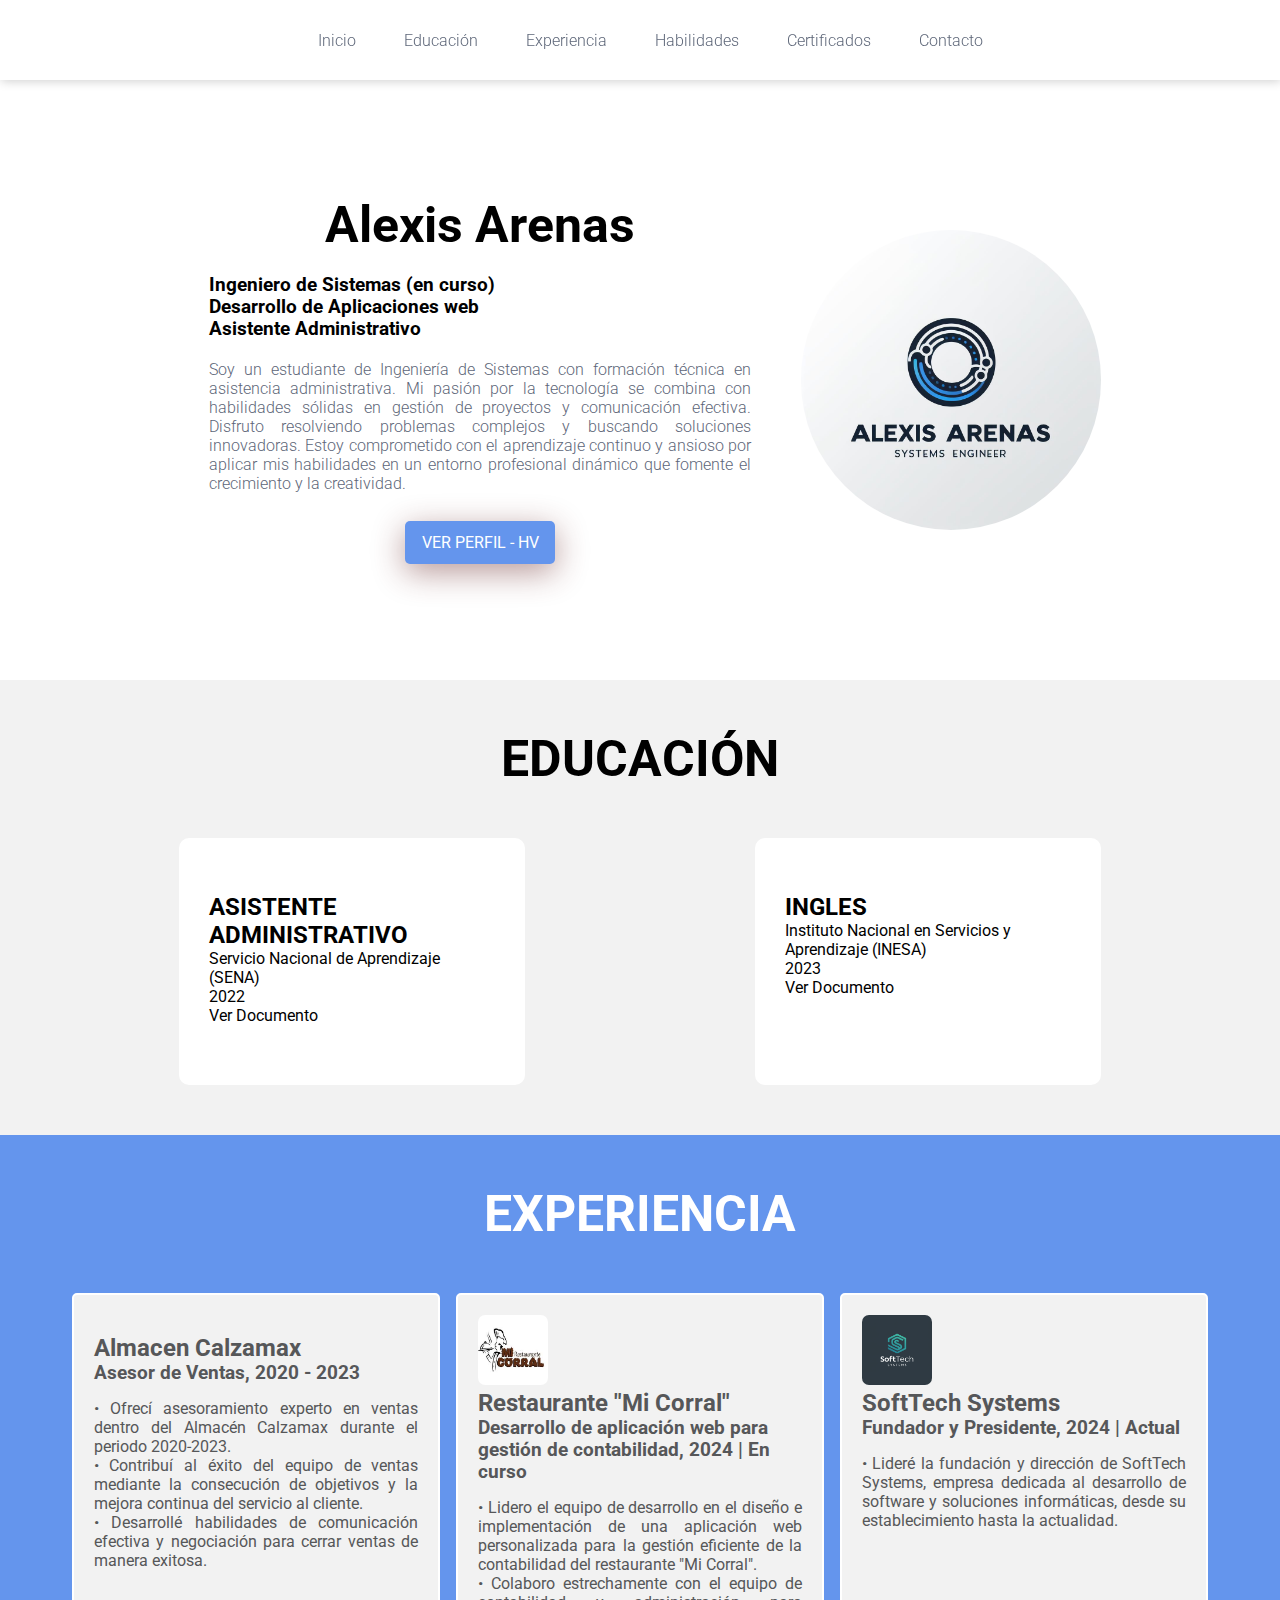
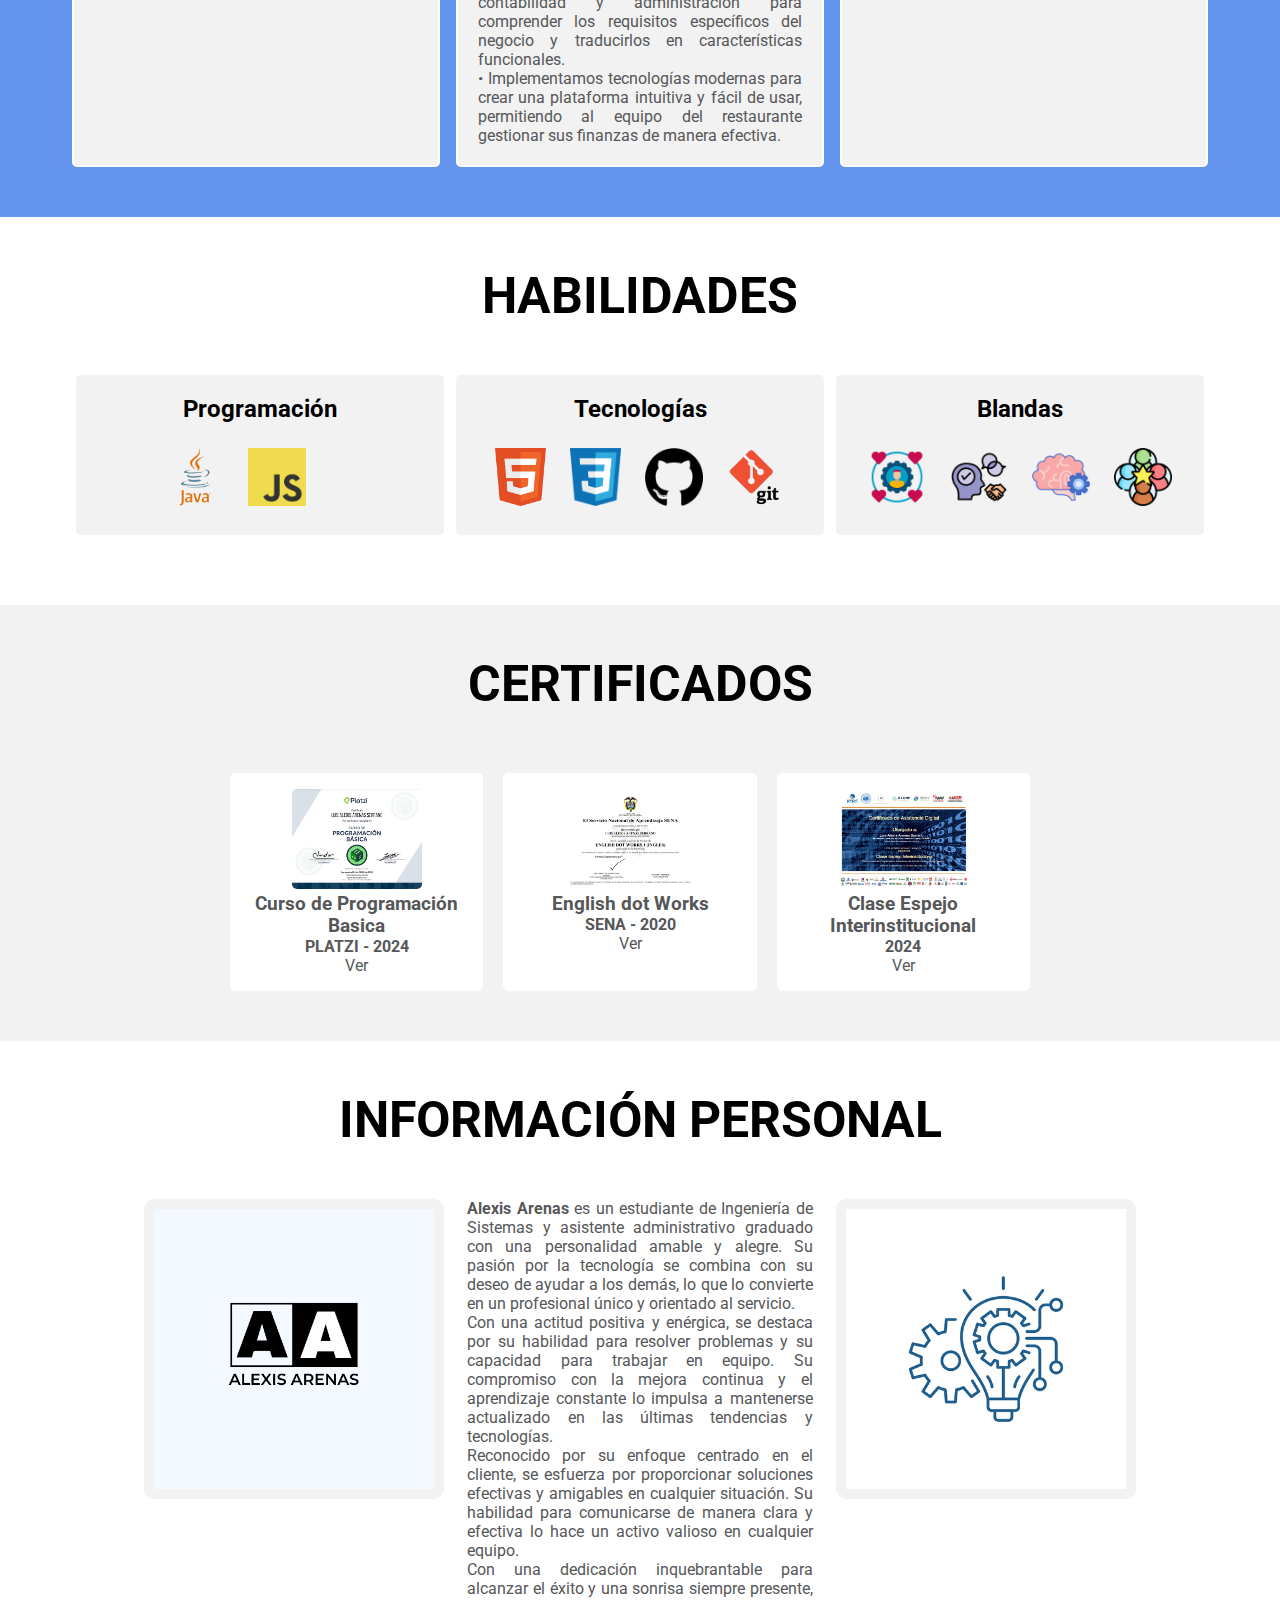
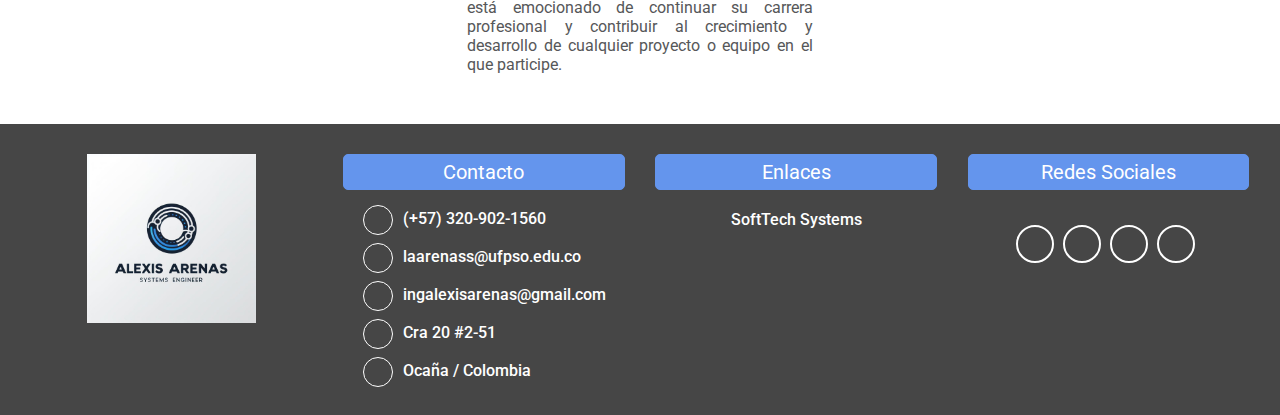
==== index.html @ c7565f36 "linking bug fix" ====
<!DOCTYPE html>
<html lang="es">
<head>
    <meta charset="UTF-8">
    <meta name="viewport" content="width=device-width, initial-scale=1.0">
    <meta name="title" content="Hoja de vida, curriculum Vitae de Alexis Arenas">
    <meta name="keyword" content="CV, HV, Hoja de vida, curriculum Vitae de Alexis Arenas, desarrollador, Ingeniero de sistemas, developer">
    <meta name="description" content="Sitio web del Curriculum de Alexis Arenas">
    <!-- Poner aqui el enlace a Linkedin -->
    <link rel="author" href="">
    <link rel="icon" href="img/logo_alexis.png" type="image/png">
    <link rel="stylesheet" href="css/style.css">
    <title>Alexis Arenas - Curriculum</title>
</head>
<body>
    <!-- MENÚ Y VISTA PRINCIPAL -->
    <header id="inicio">
        <nav>
            <section class="contenedor nav">
                <div class="enlaces-header">
                    <a href="#inicio">Inicio</a>
                    <a href="#educacion">Educación</a>
                    <a href="#experiencia">Experiencia</a>
                    <a href="#habilidades">Habilidades</a>
                    <a href="#certificados">Certificados</a>
                    <a href="#infopersonal">Contacto</a>
                </div>
                <div class="hamburguer">
                    <i class="fa-solid fa-bars"></i>
                </div>
            </section>
        </nav>
        <div class="contenedor">
            <!-- section.contenido-header>section.textos-header+img -->
            <section class="contenido-header">
                <section class="textos-header">
                    <!-- h1{Alexis Arenas} -->
                    <h1>Alexis Arenas</h1>
                    <div class="titulospro">
                        <h3><i class="fa-solid fa-circle-check"></i>     Ingeniero de Sistemas (en curso)</h3>
                        <h3><i class="fa-solid fa-circle-check"></i>     Desarrollo de Aplicaciones web</h3>
                        <h3><i class="fa-solid fa-circle-check"></i>     Asistente Administrativo</h3>
                        <!-- <h3>Ingeniero de Sistemas (en curso)</h3> -->
                    </div>
                    <p>Soy un estudiante de Ingeniería de Sistemas con formación técnica en asistencia administrativa. Mi pasión por la tecnología se combina con habilidades sólidas en gestión de proyectos y comunicación efectiva. Disfruto resolviendo problemas complejos y buscando soluciones innovadoras. Estoy comprometido con el aprendizaje continuo y ansioso por aplicar mis habilidades en un entorno profesional dinámico que fomente el crecimiento y la creatividad.</p>
                    <a href="document/CurriculumV_Alexis.pdf" target="_blank">Ver perfil - HV</a>
                </section>
                <img src="img/logo_alexis.png" alt="Foto de Perfil">
            </section>
        </div>
    </header>
    <!-- SECTION EDUCATION -->
    <section id="educacion" class="educacion">
        <div class="contenedor">
            <div class="content-educacion">
                <div class="title">
                    <h1>EDUCACIÓN</h1>
                </div>
                <div class="articulo">
                    <h3>Asistente Administrativo</h3>
                    <p>Servicio Nacional de Aprendizaje (SENA)</p>
                    <p>2022</p>
                    <a href="document/Diploma Asistente Administrativo.pdf" target="_blank">Ver Documento</a>
                </div>
                <div class="articulo">
                    <!-- <img src="icons/language-solid.svg" alt="" class="icons_images"> -->
                    <h3>Ingles</h3>
                    <p>Instituto Nacional en Servicios y Aprendizaje (INESA)</p>
                    <p>2023</p>
                    <a href="document/Certificado Ingles INESA.pdf" target="_blank">Ver Documento</a>
                </div>
            </div>
        </div>
    </section>
    <!-- SECCIÓN EXPERIENCIA -->
    <section class="experiencia"  id="experiencia">
        <div class="contenedor">
            <div class="content-experience">
                <div class="title">
                    <h1>EXPERIENCIA</h1>
                </div>
                <div class="experience">
                    <img src="" alt="">
                    <h2>Almacen Calzamax</h2>
                    <h3>Asesor de Ventas, 2020 - 2023</h3>
                    <p>• Ofrecí asesoramiento experto en ventas dentro del Almacén Calzamax durante el periodo 2020-2023.</p>
                    <p>• Contribuí al éxito del equipo de ventas mediante la consecución de objetivos y la mejora continua del servicio al cliente.</p>
                    <p>• Desarrollé habilidades de comunicación efectiva y negociación para cerrar ventas de manera exitosa.</p>
                </div> 
                <div class="experience">
                    <img src="img/mi_corral.jpeg" alt="Restaurante 'Mi Corral' " style="border-radius: 10%;">
                    <h2>Restaurante "Mi Corral"</h2>
                    <h3>Desarrollo de aplicación web
                        para gestión de contabilidad, 2024 | En curso</h3>
                    <p>• Lidero el equipo de desarrollo en el diseño e implementación de una aplicación web personalizada para la gestión eficiente de la contabilidad del restaurante "Mi Corral".</p>
                    <p>• Colaboro estrechamente con el equipo de contabilidad y administración para comprender los requisitos específicos del negocio y traducirlos en características funcionales.</p>
                    <p>• Implementamos tecnologías modernas para crear una plataforma intuitiva y fácil de usar, permitiendo al equipo del restaurante gestionar sus finanzas de manera efectiva.</p>
                </div>                
                <div class="experience">
                    <img src="icons/logo_softech.png" alt="SoftTech Systems" style="border-radius: 10%;">
                    <h2>SoftTech Systems</h2>
                    <h3>Fundador y Presidente, 2024 | Actual</h3>
                    <p>• Lideré la fundación y dirección de SoftTech Systems, empresa dedicada al desarrollo de software y soluciones informáticas, desde su establecimiento hasta la actualidad.</p>
                </div>
            </div>
        </div>
    </section>
    <!-- SECCIÓN HABILIDADES -->
    <section id="habilidades" class="habilidades">
        <div class="contenedor">
            <div class="title">
                <h1>HABILIDADES</h1>
            </div>
            <div class="content-skills">
                <div class="skills">
                    <h2>Programación</h2>
                    <img src="icons/java-logo.png" alt="" title="" class="softskills">
                    <img src="icons/JavaScript-logo.png" alt="" title="" class="softskills">
                    <img src="" alt="" title="" class="softskills">
                    <img src="" alt="" title="" class="softskills">
                </div>
                <!-- <div class="skills">
                    <h2>Frameworks</h2>
                    <img src="" alt="" title="" class="softskills">
                    <img src="" alt="" title="" class="softskills">
                    <img src="" alt="" title="" class="softskills">
                    <img src="" alt="" title="" class="softskills">
                </div>
                <div class="skills">
                    <h2>Bases de Datos</h2>
                    <img src="" alt="" title="" class="softskills">
                    <img src="" alt="" title="" class="softskills">
                    <img src="" alt="" title="" class="softskills">
                    <img src="" alt="" title="" class="softskills">
                </div> -->
                <div class="skills">
                    <h2>Tecnologías</h2>
                    <img src="icons/html_logo.png" alt="" title="" class="softskills">
                    <img src="icons/css_logo.png" alt="" title="" class="softskills">
                    <img src="icons/github_logo.png" alt="" title="" class="softskills">
                    <img src="icons/git_logo.png" alt="" title="" class="softskills">
                </div>
                <div class="skills">
                    <h2>Blandas</h2>
                    <img src="icons/compromiso.png" alt="" title="" class="softskills">
                    <img src="icons/comunicacion.png" alt="" title="" class="softskills">
                    <img src="icons/creatividad.png" alt="" title="" class="softskills">
                    <img src="icons/equipo.png" alt="" title="" class="softskills">
                </div>
            </div>
        </div>
    </section>
    <!-- SECCIÓN CERTIFICADOS -->
    <section id="certificados" class="certificados">
        <div class="contenedor">
            <div class="title">
                <h1>CERTIFICADOS</h1>
            </div>            
            <div class="content-certificados">
                <div class="certificate">
                    <img src="img/Programación Basica.png" alt="">
                    <h3>Curso de Programación Basica</h3>
                    <h4>PLATZI - 2024</h4>
                    <a href="document/diploma-programacion-basica.pdf" target="_blank">Ver</a>
                </div>
                <div class="certificate">
                    <img src="img/English dot works 1.png" alt="">
                    <h3>English dot Works</h3>
                    <h4>SENA - 2020</h4>
                    <a href="document/Certificado English dot works 1.pdf" target="_blank">Ver</a>
                </div>
                <div class="certificate">
                    <img src="img/Clase espejo I.png" alt="">
                    <h3>Clase Espejo Interinstitucional</h3>
                    <h4>2024</h4>
                    <a href="document/Certificado clase espejo I.pdf" target="_blank">Ver</a>
                </div>
                <!-- <div class="certificate">
                    <img src="" alt="">
                    <h3>XXXXXXXXXXXXXXXXXXXXXXXX</h3>
                    <h4>XXXXXXXXX - AÑO</h4>
                    <a href="" target="_blank">Ver</a>
                </div> -->
            </div>
        </div>
    </section>
    <!-- Informacion personal -->
    <section id="infopersonal" class="inforpersonal">
        <div class="contenedor">
            <div class="title">
                <h1>INFORMACIÓN PERSONAL</h1>
            </div>  
            <div class="content-infopersonal">                
                <div class="space-infoperson element-one">
                    <img src="icons/alexis.png" alt="Logo Page">
                </div>
                <div class="space-infoperson element-two">
                    <p><strong>Alexis Arenas</strong> es un estudiante de Ingeniería de Sistemas y asistente administrativo graduado con una personalidad amable y alegre. Su pasión por la tecnología se combina con su deseo de ayudar a los demás, lo que lo convierte en un profesional único y orientado al servicio.
                        <br>
                    Con una actitud positiva y enérgica, se destaca por su habilidad para resolver problemas y su capacidad para trabajar en equipo. Su compromiso con la mejora continua y el aprendizaje constante lo impulsa a mantenerse actualizado en las últimas tendencias y tecnologías.
                        <br>
                    Reconocido por su enfoque centrado en el cliente, se esfuerza por proporcionar soluciones efectivas y amigables en cualquier situación. Su habilidad para comunicarse de manera clara y efectiva lo hace un activo valioso en cualquier equipo.
                        <br>
                    Con una dedicación inquebrantable para alcanzar el éxito y una sonrisa siempre presente, está emocionado de continuar su carrera profesional y contribuir al crecimiento y desarrollo de cualquier proyecto o equipo en el que participe.</p>
                </div>
                <div class="space-infoperson element-three">
                    <img src="icons/sistemas_two.jpg" alt="">
                </div>
            </div>
        </div>
    </section>
    <!-- PIE DE PÁGINA -->
    <footer>
        <div class="partFooter">
            <img src="img/logo_alexis.png" alt="">
        </div>
        <div class="partFooter">
            <h4>Contacto</h4>
            <div class="contact">
                <i class="fa-solid fa-phone"></i>
                <p>(+57) 320-902-1560</p>
            </div>
            <div class="contact">
                <i class="fa-solid fa-envelope"></i>
                <p>laarenass@ufpso.edu.co</p>
            </div>
            <div class="contact">
                <i class="fa-solid fa-user"></i>
                <p>ingalexisarenas@gmail.com</p>
            </div>
            <div class="contact">
                <i class="fa-solid fa-street-view"></i>
                <p>Cra 20 #2-51</p>
            </div>
            <div class="contact">
                <i class="fa-solid fa-location-dot"></i>
                <p>Ocaña / Colombia</p>
            </div>
        </div>
        <div class="partFooter">
            <h4>Enlaces</h4>
            <a href="#" target="_blank">SoftTech Systems</a>
        </div>
        <div class="partFooter">
            <h4>Redes Sociales</h4>
            <div class="social-media">            
                <a href="#" target="_blank"><i class="fa-brands fa-linkedin"></i></a>
                <a href="https://github.com/Alexis8125" target="_blank"><i class="fa-brands fa-github"></i></a>
                <a href="#" target="_blank"><i class="fa-brands fa-facebook"></i></a>
                <!-- <a href="#" target="_blank"><i class="fa-brands fa-twitter"></i></a> -->
                <a href="#" target="_blank"><i class="fa-brands fa-instagram"></i></a>
                <!-- <a href="#" target="_blank"><i class="fa-brands fa-youtube"></i></a> -->
            </div>
        </div>
    </footer>
    <!-- scripts de js -->
    <script src="https://kit.fontawesome.com/cc651b5ac7.js" crossorigin="anonymous"></script>
    <script src="js/main.js"></script>
</body>
</html>
---- css/style.css ----
@import url('https://fonts.googleapis.com/css2?family=Poiret+One&family=Roboto:ital,wght@0,100;0,300;0,400;0,500;0,700;0,900;1,100;1,300;1,400;1,500;1,700;1,900&display=swap');

*{
    margin: 0;
    padding: 0;
    box-sizing: border-box;
}

body{
    font-family: 'Roboto', sans-serif;
}

h1{
    font-size: 50px;
}

.contenedor{
    width: 90%;
    max-width: 1400px;
    margin: auto;
    overflow: hidden;
}

/* Menu de navegación */

header::before{
    content: "";
    display: block;
    margin-bottom: 80px;
}

nav{
    width: 100%;
    height: 80px;
    background: #fff;
    border-bottom: 1px solid transparent;
    box-shadow: 1px 1px 10px 0 rgba(0, 0, 0, .2);
    position: fixed;
    top: 0;
    z-index: 100;
}

.nav{
    display: flex;
    height: 80px;
    width: 100%;
    align-items: center;
}

.enlaces-header{
    font-weight: 300;
    margin: auto;
}

.nav .enlaces-header a{
    color: #5d6678;
    text-decoration: none;
    margin-left: 20px;
    padding: 12px;
    border-radius: 10px;
}

.nav .enlaces-header a:hover{
    color: #fff;
    background-color: #6495ED;
    border-color: #6495ED;
    transition: all ease-in-out .6s;
}

.hamburguer{
    width: 80px;
    height: 80px;
    text-align: center;
    cursor: pointer;
    transition: all ease-in-out 0.5s;
    z-index: 100;
    display: none;
}

.hamburguer>i{
    font-size: 25px;
    line-height: 80px;
}

.titulospro{
    text-align: left;
    margin: 20px 0;
}

.contenido-header{
    width: 80%;
    height: 600px;
    display: flex;
    justify-content: space-between;
    align-items: center;
    text-align: center;
    margin: 0 auto;
}

.contenido-header > img{
    border-radius: 50%;
    width: 300px;
    height: 300px;
    margin-left: 50px;
    animation: ease-in animacion 0.5s;
}

@keyframes animacion{
    0%{
        transform: scale(0);
    }
    100%{
        transform: scale(1);
    }
}

.textos-header{
    margin :0 0 0 30px;

}

.contenido-header p{
    font-weight: 300;
    margin-top: 14px;
    color: #5d6678;
    text-align: justify;
}

.contenido-header a{
    margin: 28px 0 0 0;
    width: 150px;
    display: inline-block;
    background: #6495ED;
    text-align: center;
    color: #fff;
    padding: 12px 0;
    text-decoration: none;
    font-weight: 400;
    text-transform: uppercase;
    font-size: 16px;
    border-radius: 5px;
    box-shadow: 0 8px 32px rgba(97, 31, 31, 0.46);
}

/* ############# SECTION EDUCACIÓN ############# */
.title{
    margin-top: 50px;
    display: block;
    width: 100%;
    text-align: center;
}

.educacion{
    background-color: #f2f2f2;
}

.content-educacion{
    display: flex;
    flex-wrap: wrap;
    margin-bottom: 50px;
    justify-content: space-around;
}

.articulo{
    width: 30%;
    background-color: #fff;
    margin-top: 50px;
    border-radius: 10px;
    padding: 45px 30px 60px 30px;
    transition: all ease-in-out .5s;
}

.articulo:hover{
    box-shadow: 0 4px 10px rgba(17, 29, 48, .26);
    color: #fff;
    background-color: #6495ED;
    transition: .5s;
}

.articulo > h3{
    font-size: 24px;
    margin-top: 10px;
    text-transform: uppercase;
}

.articulo > a{
    text-decoration: none;
    color: #000;
}

.articulo > a:hover{
    color: #fff;
    transition: .5s;
}

/* ################################## EXPERIENCIA ################################## */
.experiencia {
    background-color: #6495ED;
    color: #fff;
}

.content-experience{
    display: flex;
    flex-wrap: wrap;
    margin-bottom: 50px;
    justify-content: space-around;
}

.experience {
    width: 32%;
    border: 2px solid #fff;
    border-radius: 5px;
    background-color: #f2f2f2;
    color: #565759;
    margin-top: 50px;
    padding: 20px;
}

.experience:hover {
    box-shadow: 0 4px 10px rgba(17, 29, 48, .26);
}

.experience img {
    height: 70px;
    width: auto;
}

.experience p {
    text-align: justify;
}

.experience h3 {
    margin-bottom: 15px;
}


/* ################################## SKILLS ################################## */
.content-skills {
    display: flex; 
    flex-wrap: wrap; 
    margin-top: 50px;
    justify-content: space-evenly; 
}
.skills {
    width: 32%;
    margin-bottom: 70px;
    transition: 0.5s;
    text-align: center;
    background-color: #f2f2f2;
    padding: 20px;
    border-radius: 5px;
}

.skills h2 {
    margin-bottom: 20px;
    color: black;     
}

.skills img {
    width: auto;
    height: 60px;
    margin-top: 20px;
    cursor: pointer;
    margin: 0 5px;
    padding: 5px;
    color: #565759;
}

.skills img.softskills {
    height: 68px;
}

.skills img:hover {
    transition-duration: .7s;
    transform: rotate(360deg);
}

.skills:hover {
    box-shadow: 0 4px 10px rgba(17, 29, 48, .26);
    color: #fff;
    background: #6495ED;
    transition: .5s;
}

/* ################################## CERTIFICADOS ################################## */
.certificados {
    background: #f2f2f2;
    /* padding: 0 100px; */
}

.content-certificados {
    display: flex;
    flex-wrap: wrap;
    justify-content: center;
    padding: 30px 0;
}

.certificate {
    background-color: #fff;
    border: 1px solid #fff;
    border-radius: 5px;
    width: 22%;
    padding: 15px;
    color: #565759;
    margin: 30px 20px 20px 0;
    text-align: center;
}

.certificate img {
    height: 100px;
    width: auto;
    border-radius: 5px;
}

.certificate:hover {
    box-shadow: 0 4px 10px rgba(17, 29, 48, .26);
    color: #fff;
    background: #6495ED;
    transition: .5s;    
}

.certificate a {
    text-decoration: none;
    color: #565759;
}

.certificate a:hover {
    color: #fff;
}

/* ################################## INFO PERSONAL ################################## */
.content-infopersonal {
    display: flex;
    flex-wrap: wrap;
    justify-content: center;
    margin: 50px 0;
}

.space-infoperson {
    width: 30%;
    /* margin: auto; */
    text-align: center;
}

.space-infoperson img {
    width: 300px;
    height: 300px;
    border-radius: 10px;
    border: 10px solid #f2f2f2;
}

.space-infoperson p {
    text-align: justify;
    font-size: 300;
    color: #565759;
}

.space-infoperson img:hover {
    box-shadow: 0 5px 20px rgba(17, 29, 48, .26);
    transition: .5s;
}


/* ################################## FOOTER ################################## */
footer {
    background: rgb(70, 70, 70);
    padding: 20px 0;
    padding-top: 30px;
    overflow: hidden; 
    display: flex; 
    flex-wrap: wrap; 
    justify-content: space-evenly;
    margin: auto;
}

.partFooter {
    width: 22%;
    text-align: center;
}

.partFooter img {
    width: 60%;
}

.partFooter h4 {
    color: white;
    font-size: 20px;
    font-weight: 400;
    margin-bottom: 15px;
    background-color: #6495ED;
    padding: 5px;
    border: 1px solid #6495ED;
    border-radius: 5px;
}

.contact {
    margin: 10px;
    display: block;
    text-align: left;
}

.contact > i {
    float: left;
    margin: 0 0 0 10px;
    color: #fff;
    border: 1px solid #fff;
    border-radius: 50%;
    height: 30px;
    width: 30px;
    line-height: 28px;
    text-align: center;
    align-items: center;
}

.contact > p {
    margin-left: 50px;
    align-items: center;
    line-height: 28px;
    font-weight: 500;
    color: #fff;
}

.partFooter > a {
    display: block;
    text-decoration: none;
    color: #fff;
    margin-bottom: 10px;
    font-weight: 500;
    padding: 5px;
}

.partFooter > a:hover {
    color: #fff;
    background-color: #87abed;
    border-color: #87abed;
    transition: all ease-in-out .6s;
    border-radius: 5px;
}

.social-media > a > i {
    font-size: 20px;
    display: inline-block; 
    color: #fff;
    border: 2px solid #fff;
    border-radius: 50%; 
    width: 38px; 
    height: 38px; 
    line-height: 36px; 
    cursor: pointer;
    margin-top: 20px;
    text-align: center;
    transition: all ease-in-out .3s;
    margin-right: 5px;
}

.social-media > a > i:hover {
    color: #fff;
    background-color: #6495ED;
    border-color: #6495ED;
}

/* ################################# Media Queries ######################### */
@media screen and (min-width:1000px) and (max-width:1200px) {

    .space-infoperson img {
        width: 200px;
        height: 200px;
    }

}
@media screen and (max-width:1000px) {
   
    h1 {
        font-size: 35px;
    }

    .contenido-header {
        flex-direction: column;
        justify-content: space-evenly;
        height: 700px;
    }

    .contenido-header>img {
        width: 150px; 
        height: 150px;
        animation: ease-in animacion 0.5s; 
    } 

    .nav .enlaces-header a {
        margin: 0;
    }

    .textos-header h1 {
        font-size: 40px;
    }

    .textos-header {
        margin: 0;
    }

    .contenido-header>img {
        margin: 0;
    }

    .articulo {
        width: 45%;
    }

    .space-infoperson p {
        margin-bottom: 20px;
    }

    .content-infopersonal {
        margin: 20px 0;
    }

    .space-infoperson {
        width: 95%;
    }

    .element-one {
        order: 2;
    }

    .element-two {
        order: 1;
    }

    .element-three {
        order: 3;
    }

    .certificate {
        padding: 10px;
    }

}

@media screen and (max-width:800px) {

    .articulo, .experience, .certificate {
        width: 45%;
    }

    .skills {
        width: 32%;
    }

    .content-infopersonal {
        flex-direction: column;
        margin-top: 0;
        margin-bottom: 20px;;
    }

    .space-infoperson {
        width: 100%;
        margin: 20px 0;
    }

    .element-one {
        order: 2;
    }

    .element-two {
        order: 1;
    }

    .element-three {
        order: 3;
    }

    .partFooter {
        width: 45%;
        text-align: center;
    }

}


@media screen and (max-width:600px){
    h1{
        font-size: 25px;
    }
    .contenido-header{
        width: 100%;
        height: 560px;
    }

.contenido-header>img{
    width: 120px;
    height: 120px;
    animation: ease-in animacion 0.5s;
    margin: 20px 0;
}

.articulo, .experience, .certificate, .skills{
    width: 90%;
}

.skills{
    margin-bottom: 20px;
}

.articulo, .experience, .content-skills{
    margin-top: 20px;
}

.content-skills{
    margin-bottom: 20px;
}

.content-certificados{
    padding: 0;
    margin-bottom: 30px;
}

.certificate{
    margin:10px;
    padding: 10px;
}

.enlaces-header{
    position: fixed;
    background-color: #6495ED;
    top: 0;
    right: 0;
    width: 100%;
    height: 100vh;
    display: flex;
    align-items: center;
    flex-direction: column;
    clip-path: circle(0% at 0 0);
    transition: all ease-in-out .6s;
}

.nav .enlaces-header a{
    color: #fff;
    background-color: #87abed;
    text-transform: uppercase;
    font-weight: 800;
    margin-top: 20px;
    width: 50%;
    text-align: center;
}

.nav .enlaces-header a:hover{
    color: #87abed;
    background-color: #fff;
    border-color: #87abed;
}

.hamburguer{
    display: block;
}

.nav .hamburgueropen{
    clip-path: circle(150% at 0 0);
}

footer {
    flex-direction: column;
}

.partFooter img {
    display: none;
}

.partFooter {
    width: 95%;
    margin: auto;
}

.partFooter h4 {
    margin-bottom: 5px;
}

}
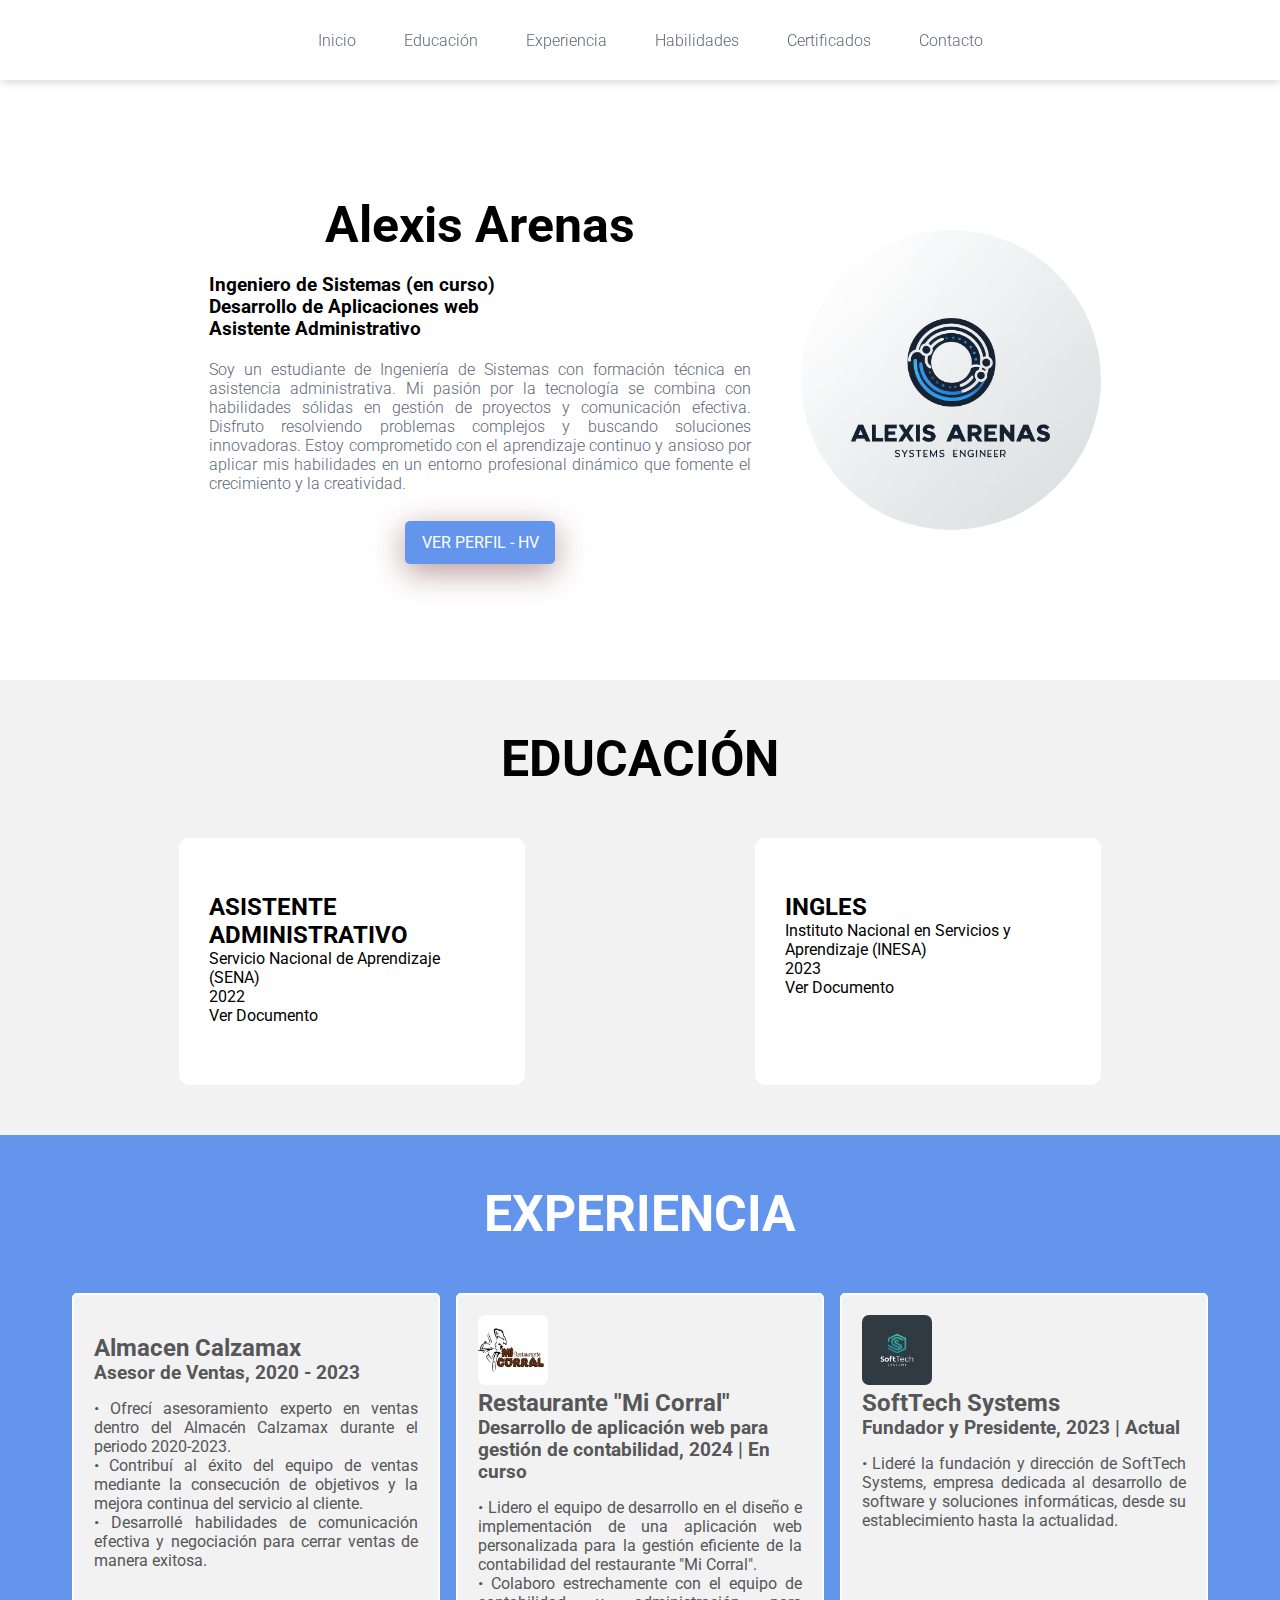
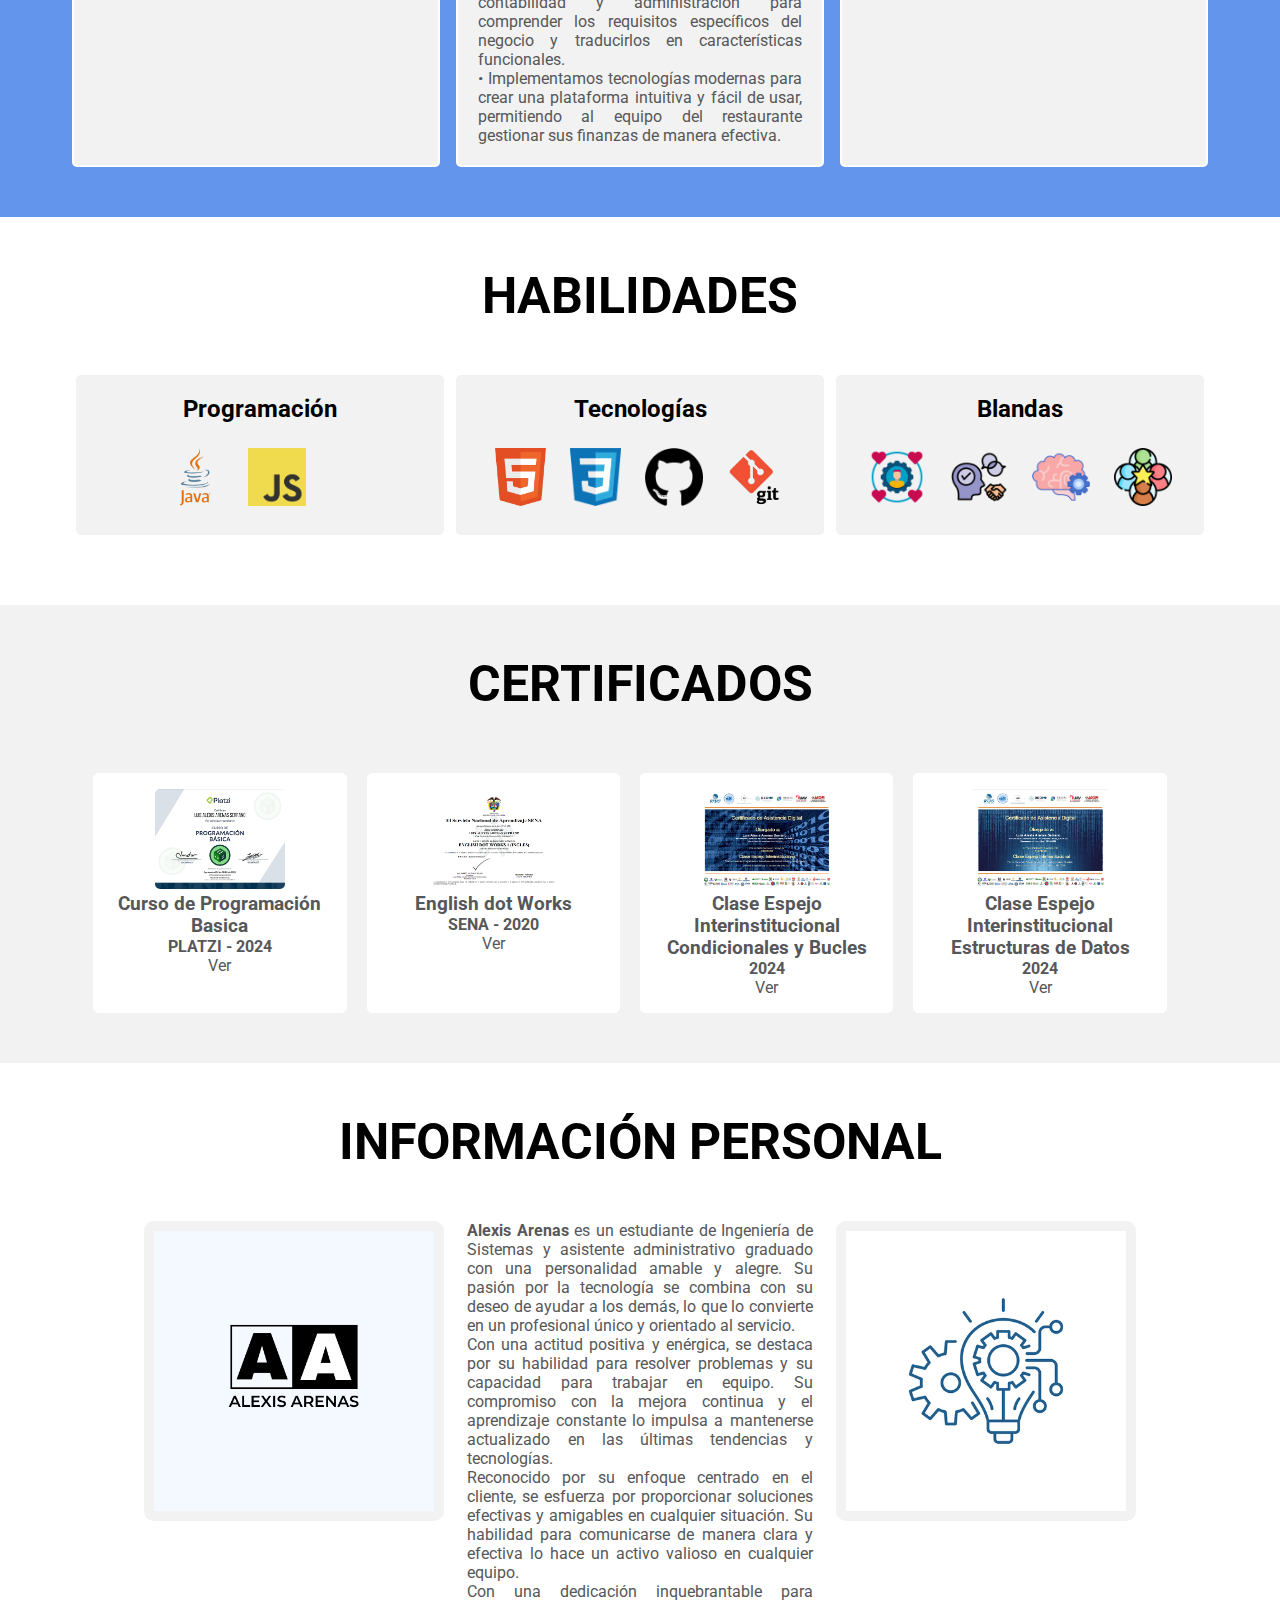
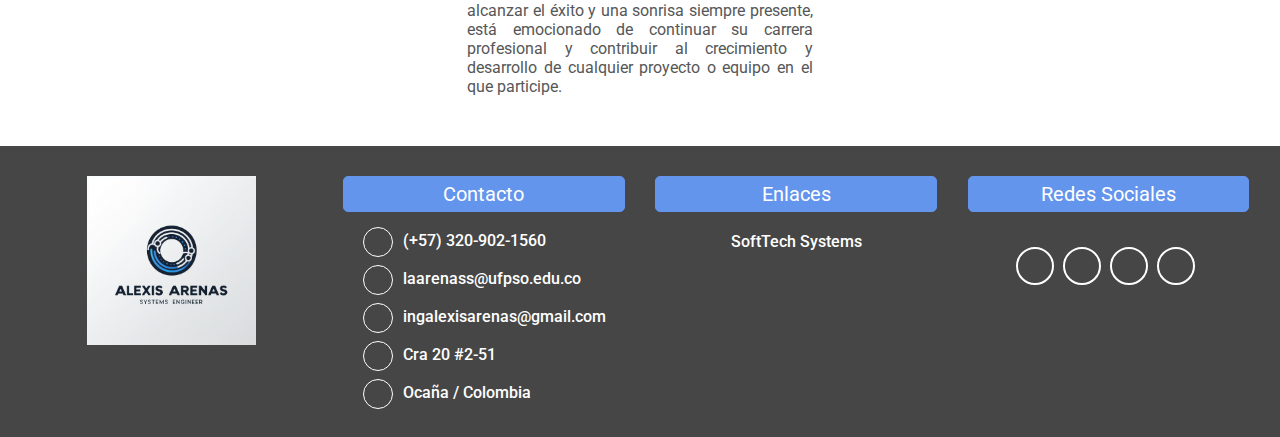
==== commit 3a92bce5: "Modify documents" ====
--- a/index.html
+++ b/index.html
@@ -43,7 +43,7 @@
                         <!-- <h3>Ingeniero de Sistemas (en curso)</h3> -->
                     </div>
                     <p>Soy un estudiante de Ingeniería de Sistemas con formación técnica en asistencia administrativa. Mi pasión por la tecnología se combina con habilidades sólidas en gestión de proyectos y comunicación efectiva. Disfruto resolviendo problemas complejos y buscando soluciones innovadoras. Estoy comprometido con el aprendizaje continuo y ansioso por aplicar mis habilidades en un entorno profesional dinámico que fomente el crecimiento y la creatividad.</p>
-                    <a href="document/CurriculumV_Alexis.pdf" target="_blank">Ver perfil - HV</a>
+                    <a href="document/Currículum Vitae de Alexis Arenas.pdf" target="_blank">Ver perfil - HV</a>
                 </section>
                 <img src="img/logo_alexis.png" alt="Foto de Perfil">
             </section>
@@ -99,7 +99,7 @@
                 <div class="experience">
                     <img src="icons/logo_softech.png" alt="SoftTech Systems" style="border-radius: 10%;">
                     <h2>SoftTech Systems</h2>
-                    <h3>Fundador y Presidente, 2024 | Actual</h3>
+                    <h3>Fundador y Presidente, 2023 | Actual</h3>
                     <p>• Lideré la fundación y dirección de SoftTech Systems, empresa dedicada al desarrollo de software y soluciones informáticas, desde su establecimiento hasta la actualidad.</p>
                 </div>
             </div>
@@ -171,16 +171,16 @@
                 </div>
                 <div class="certificate">
                     <img src="img/Clase espejo I.png" alt="">
-                    <h3>Clase Espejo Interinstitucional</h3>
+                    <h3>Clase Espejo Interinstitucional Condicionales y Bucles</h3>
                     <h4>2024</h4>
                     <a href="document/Certificado clase espejo I.pdf" target="_blank">Ver</a>
                 </div>
-                <!-- <div class="certificate">
-                    <img src="" alt="">
-                    <h3>XXXXXXXXXXXXXXXXXXXXXXXX</h3>
-                    <h4>XXXXXXXXX - AÑO</h4>
-                    <a href="" target="_blank">Ver</a>
-                </div> -->
+                <div class="certificate">
+                    <img src="img/Clase espejo II.png" alt="">
+                    <h3>Clase Espejo Interinstitucional Estructuras de Datos</h3>
+                    <h4>2024</h4>
+                    <a href="document/Certificado clase espejo II.pdf" target="_blank">Ver</a>
+                </div>
             </div>
         </div>
     </section>
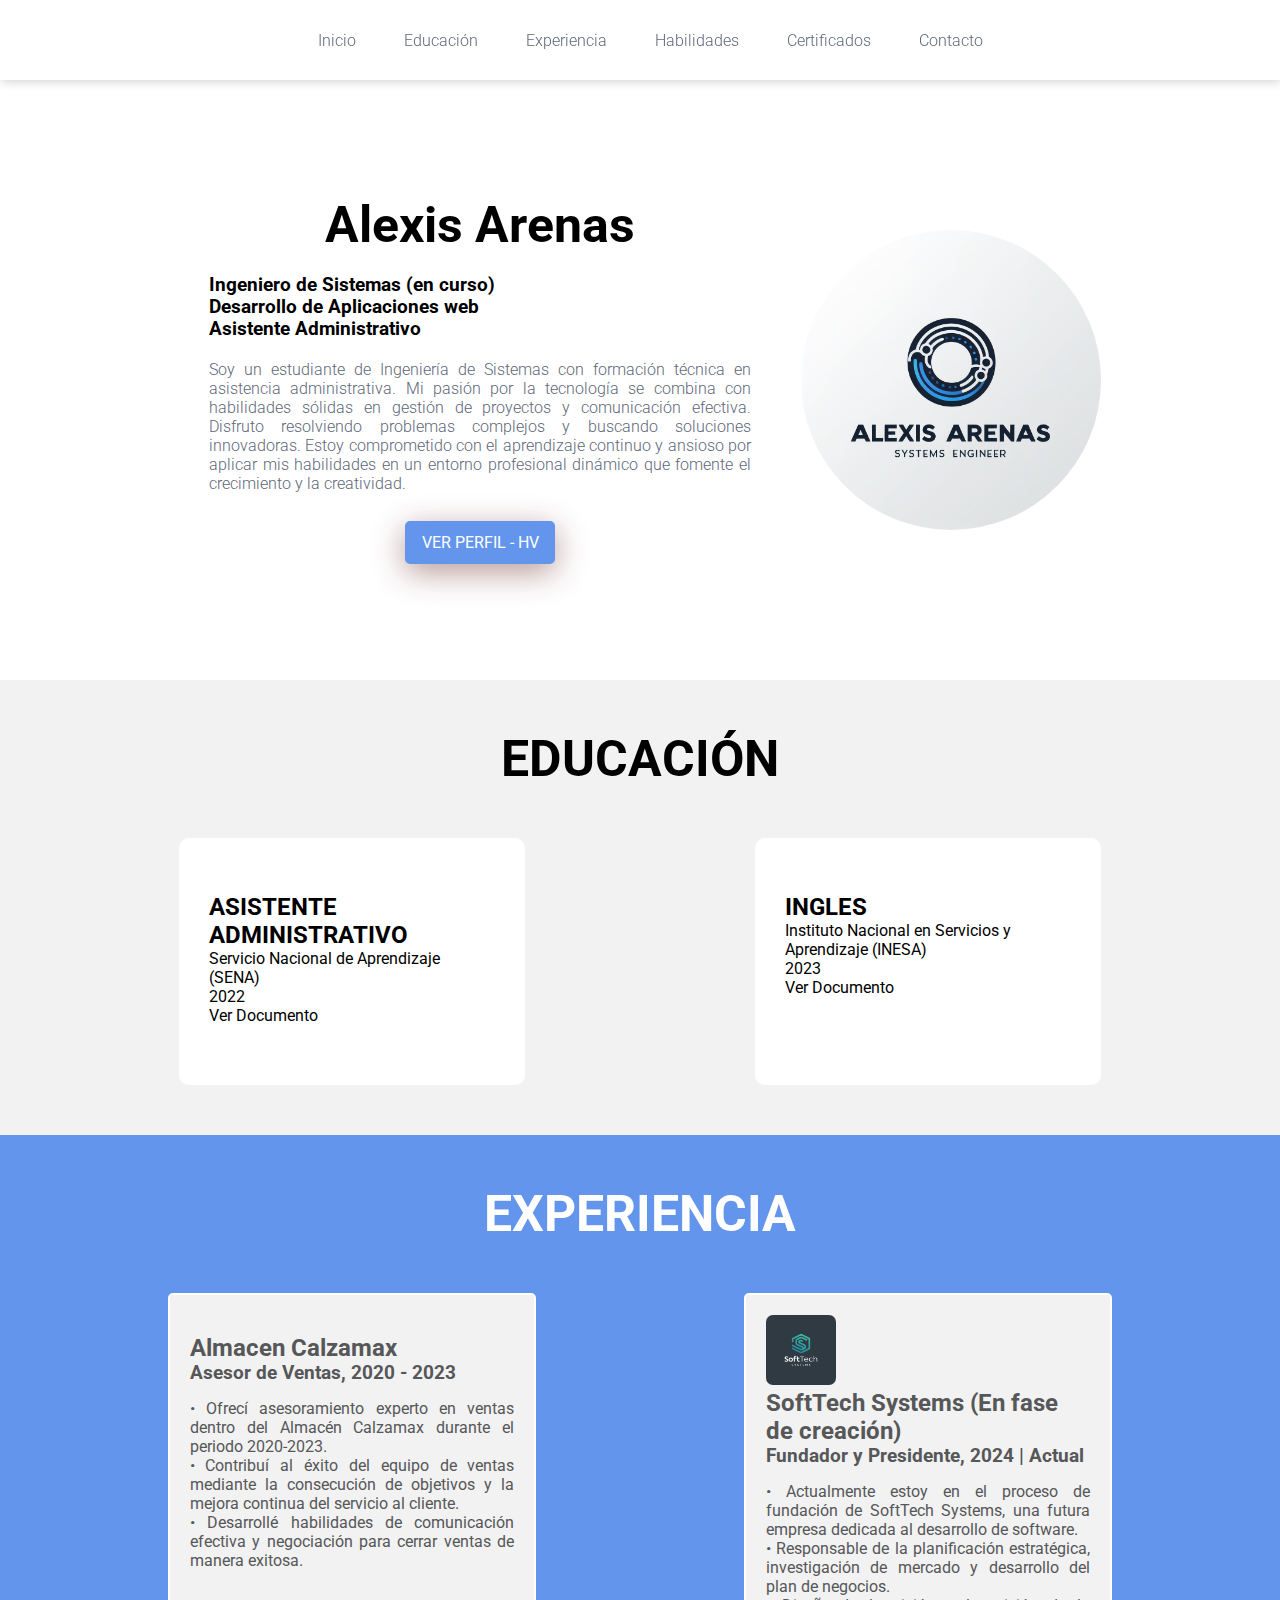
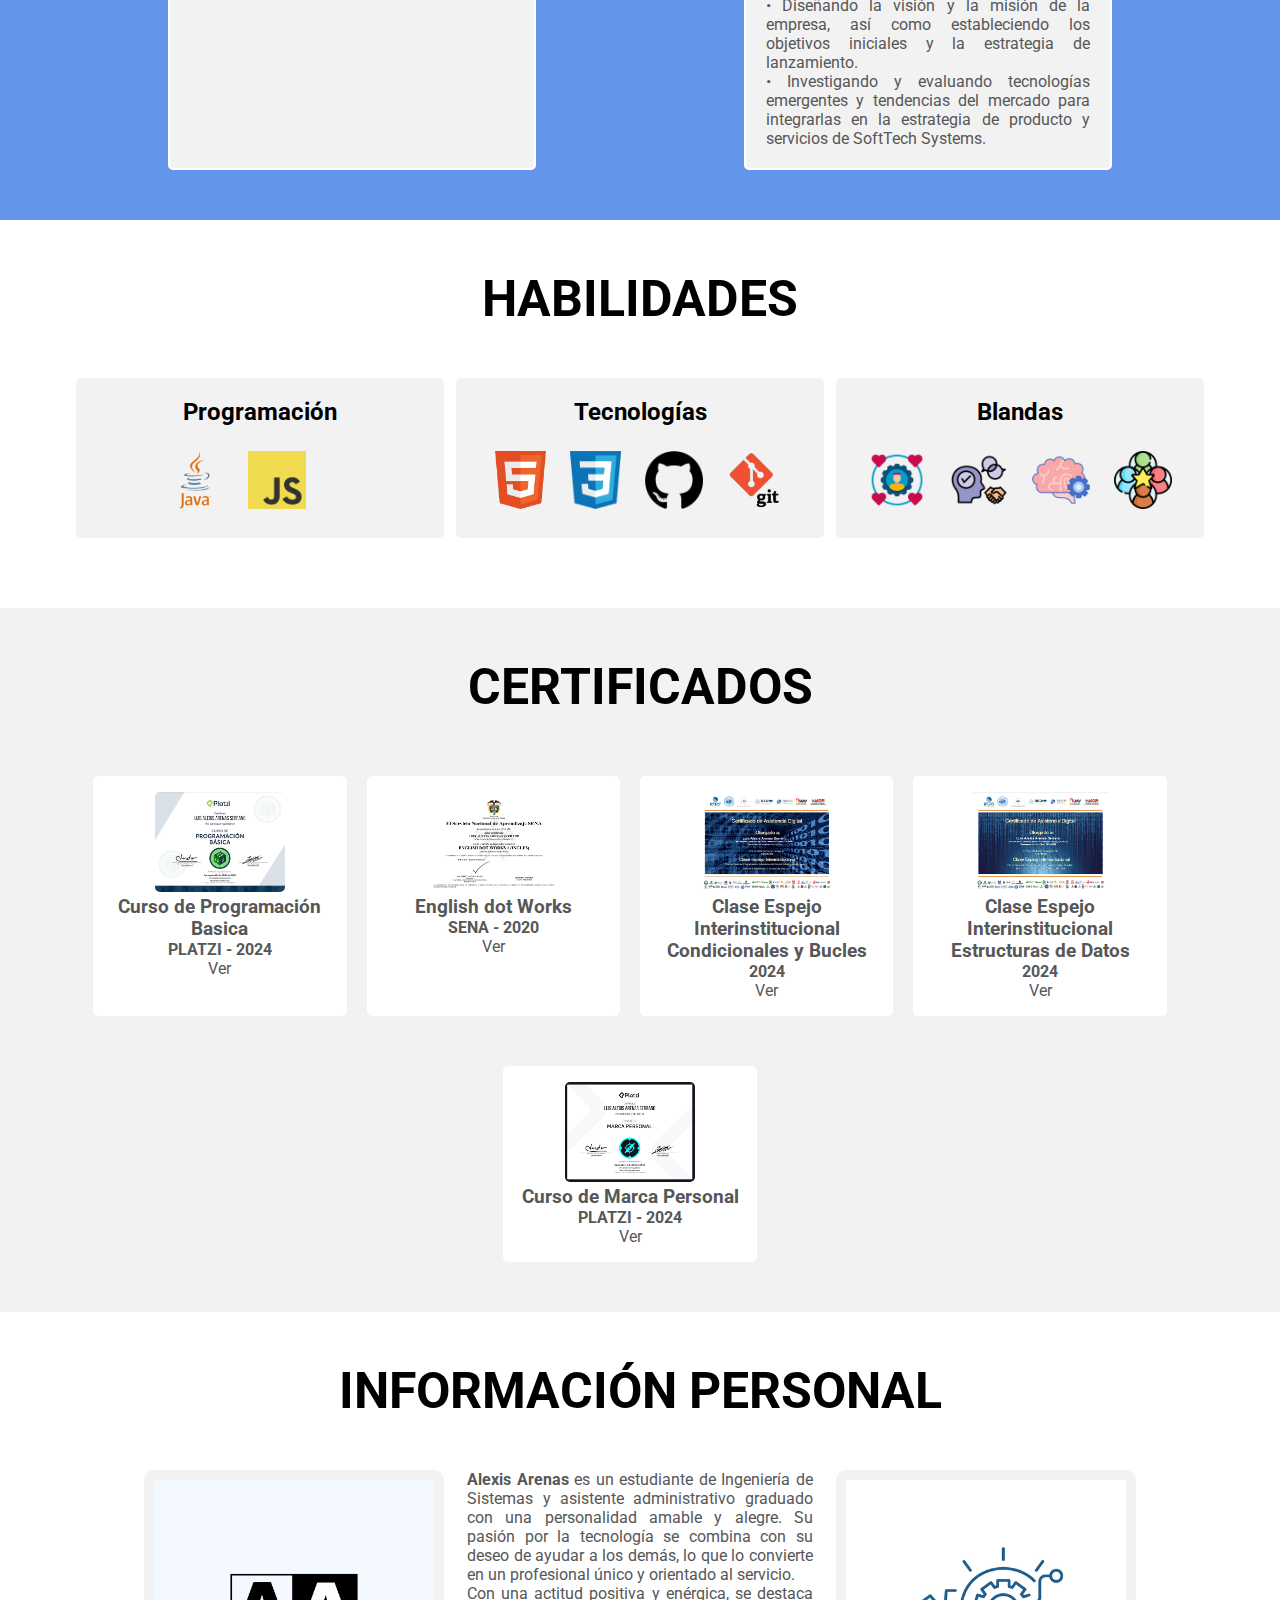
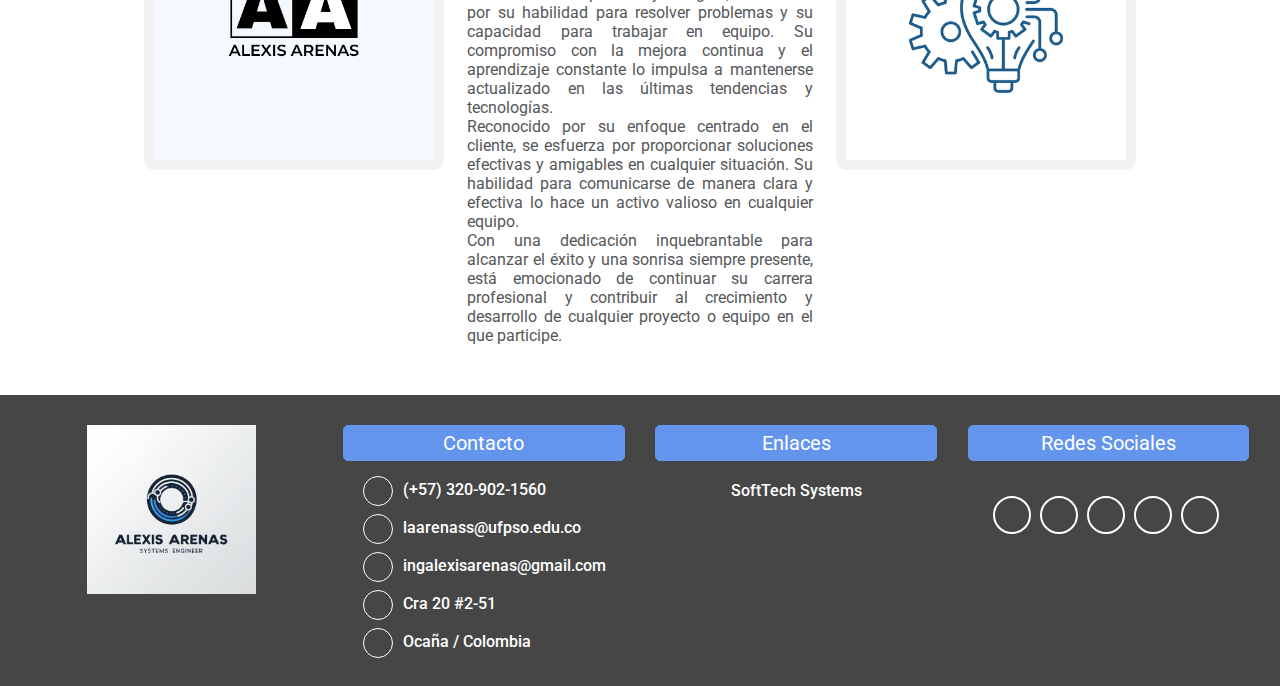
==== commit 27dae632: "Updating of information" ====
--- a/index.html
+++ b/index.html
@@ -43,7 +43,7 @@
                         <!-- <h3>Ingeniero de Sistemas (en curso)</h3> -->
                     </div>
                     <p>Soy un estudiante de Ingeniería de Sistemas con formación técnica en asistencia administrativa. Mi pasión por la tecnología se combina con habilidades sólidas en gestión de proyectos y comunicación efectiva. Disfruto resolviendo problemas complejos y buscando soluciones innovadoras. Estoy comprometido con el aprendizaje continuo y ansioso por aplicar mis habilidades en un entorno profesional dinámico que fomente el crecimiento y la creatividad.</p>
-                    <a href="document/Currículum Vitae de Alexis Arenas.pdf" target="_blank">Ver perfil - HV</a>
+                    <a href="document/Currículum Vitae CV .pdf" target="_blank">Ver perfil - HV</a>
                 </section>
                 <img src="img/logo_alexis.png" alt="Foto de Perfil">
             </section>
@@ -87,7 +87,7 @@
                     <p>• Contribuí al éxito del equipo de ventas mediante la consecución de objetivos y la mejora continua del servicio al cliente.</p>
                     <p>• Desarrollé habilidades de comunicación efectiva y negociación para cerrar ventas de manera exitosa.</p>
                 </div> 
-                <div class="experience">
+                <!-- <div class="experience">
                     <img src="img/mi_corral.jpeg" alt="Restaurante 'Mi Corral' " style="border-radius: 10%;">
                     <h2>Restaurante "Mi Corral"</h2>
                     <h3>Desarrollo de aplicación web
@@ -95,12 +95,15 @@
                     <p>• Lidero el equipo de desarrollo en el diseño e implementación de una aplicación web personalizada para la gestión eficiente de la contabilidad del restaurante "Mi Corral".</p>
                     <p>• Colaboro estrechamente con el equipo de contabilidad y administración para comprender los requisitos específicos del negocio y traducirlos en características funcionales.</p>
                     <p>• Implementamos tecnologías modernas para crear una plataforma intuitiva y fácil de usar, permitiendo al equipo del restaurante gestionar sus finanzas de manera efectiva.</p>
-                </div>                
+                </div>                 -->
                 <div class="experience">
                     <img src="icons/logo_softech.png" alt="SoftTech Systems" style="border-radius: 10%;">
-                    <h2>SoftTech Systems</h2>
-                    <h3>Fundador y Presidente, 2023 | Actual</h3>
-                    <p>• Lideré la fundación y dirección de SoftTech Systems, empresa dedicada al desarrollo de software y soluciones informáticas, desde su establecimiento hasta la actualidad.</p>
+                    <h2>SoftTech Systems (En fase de creación)</h2>
+                    <h3>Fundador y Presidente, 2024 | Actual</h3>
+                    <p>• Actualmente estoy en el proceso de fundación de SoftTech Systems, una futura empresa dedicada al desarrollo de software.</p>
+                    <p>• Responsable de la planificación estratégica, investigación de mercado y desarrollo del plan de negocios.</p>
+                    <p>• Diseñando la visión y la misión de la empresa, así como estableciendo los objetivos iniciales y la estrategia de lanzamiento.</p>
+                    <p>• Investigando y evaluando tecnologías emergentes y tendencias del mercado para integrarlas en la estrategia de producto y servicios de SoftTech Systems.</p>
                 </div>
             </div>
         </div>
@@ -158,28 +161,34 @@
             </div>            
             <div class="content-certificados">
                 <div class="certificate">
-                    <img src="img/Programación Basica.png" alt="">
+                    <img src="img/Programación Basica.png" alt="Programación Basica">
                     <h3>Curso de Programación Basica</h3>
                     <h4>PLATZI - 2024</h4>
                     <a href="document/diploma-programacion-basica.pdf" target="_blank">Ver</a>
                 </div>
                 <div class="certificate">
-                    <img src="img/English dot works 1.png" alt="">
+                    <img src="img/English dot works 1.png" alt="English Dot Works">
                     <h3>English dot Works</h3>
                     <h4>SENA - 2020</h4>
                     <a href="document/Certificado English dot works 1.pdf" target="_blank">Ver</a>
                 </div>
                 <div class="certificate">
-                    <img src="img/Clase espejo I.png" alt="">
+                    <img src="img/Clase espejo I.png" alt="Clase Espejo I">
                     <h3>Clase Espejo Interinstitucional Condicionales y Bucles</h3>
                     <h4>2024</h4>
                     <a href="document/Certificado clase espejo I.pdf" target="_blank">Ver</a>
                 </div>
                 <div class="certificate">
-                    <img src="img/Clase espejo II.png" alt="">
+                    <img src="img/Clase espejo II.png" alt="Clase Espejo II">
                     <h3>Clase Espejo Interinstitucional Estructuras de Datos</h3>
                     <h4>2024</h4>
                     <a href="document/Certificado clase espejo II.pdf" target="_blank">Ver</a>
+                </div>
+                <div class="certificate">
+                    <img src="img/Marca_perspnal.png" alt="Curso Marca Personal">
+                    <h3>Curso de Marca Personal</h3>
+                    <h4>PLATZI - 2024</h4>
+                    <a href="document/diploma-marca-personal.pdf" target="_blank">Ver</a>
                 </div>
             </div>
         </div>
@@ -239,15 +248,15 @@
         </div>
         <div class="partFooter">
             <h4>Enlaces</h4>
-            <a href="#" target="_blank">SoftTech Systems</a>
+            <a href="https://alexis8125.github.io/SoftTech-Systems/" target="_blank">SoftTech Systems</a>
         </div>
         <div class="partFooter">
             <h4>Redes Sociales</h4>
             <div class="social-media">            
-                <a href="#" target="_blank"><i class="fa-brands fa-linkedin"></i></a>
+                <a href="https://www.linkedin.com/in/alexis-arenas-4880462b9?utm_source=share&utm_campaign=share_via&utm_content=profile&utm_medium=ios_app" target="_blank"><i class="fa-brands fa-linkedin"></i></a>
                 <a href="https://github.com/Alexis8125" target="_blank"><i class="fa-brands fa-github"></i></a>
                 <a href="#" target="_blank"><i class="fa-brands fa-facebook"></i></a>
-                <!-- <a href="#" target="_blank"><i class="fa-brands fa-twitter"></i></a> -->
+                <a href="#" target="_blank"><i class="fa-brands fa-twitter"></i></a>
                 <a href="#" target="_blank"><i class="fa-brands fa-instagram"></i></a>
                 <!-- <a href="#" target="_blank"><i class="fa-brands fa-youtube"></i></a> -->
             </div>
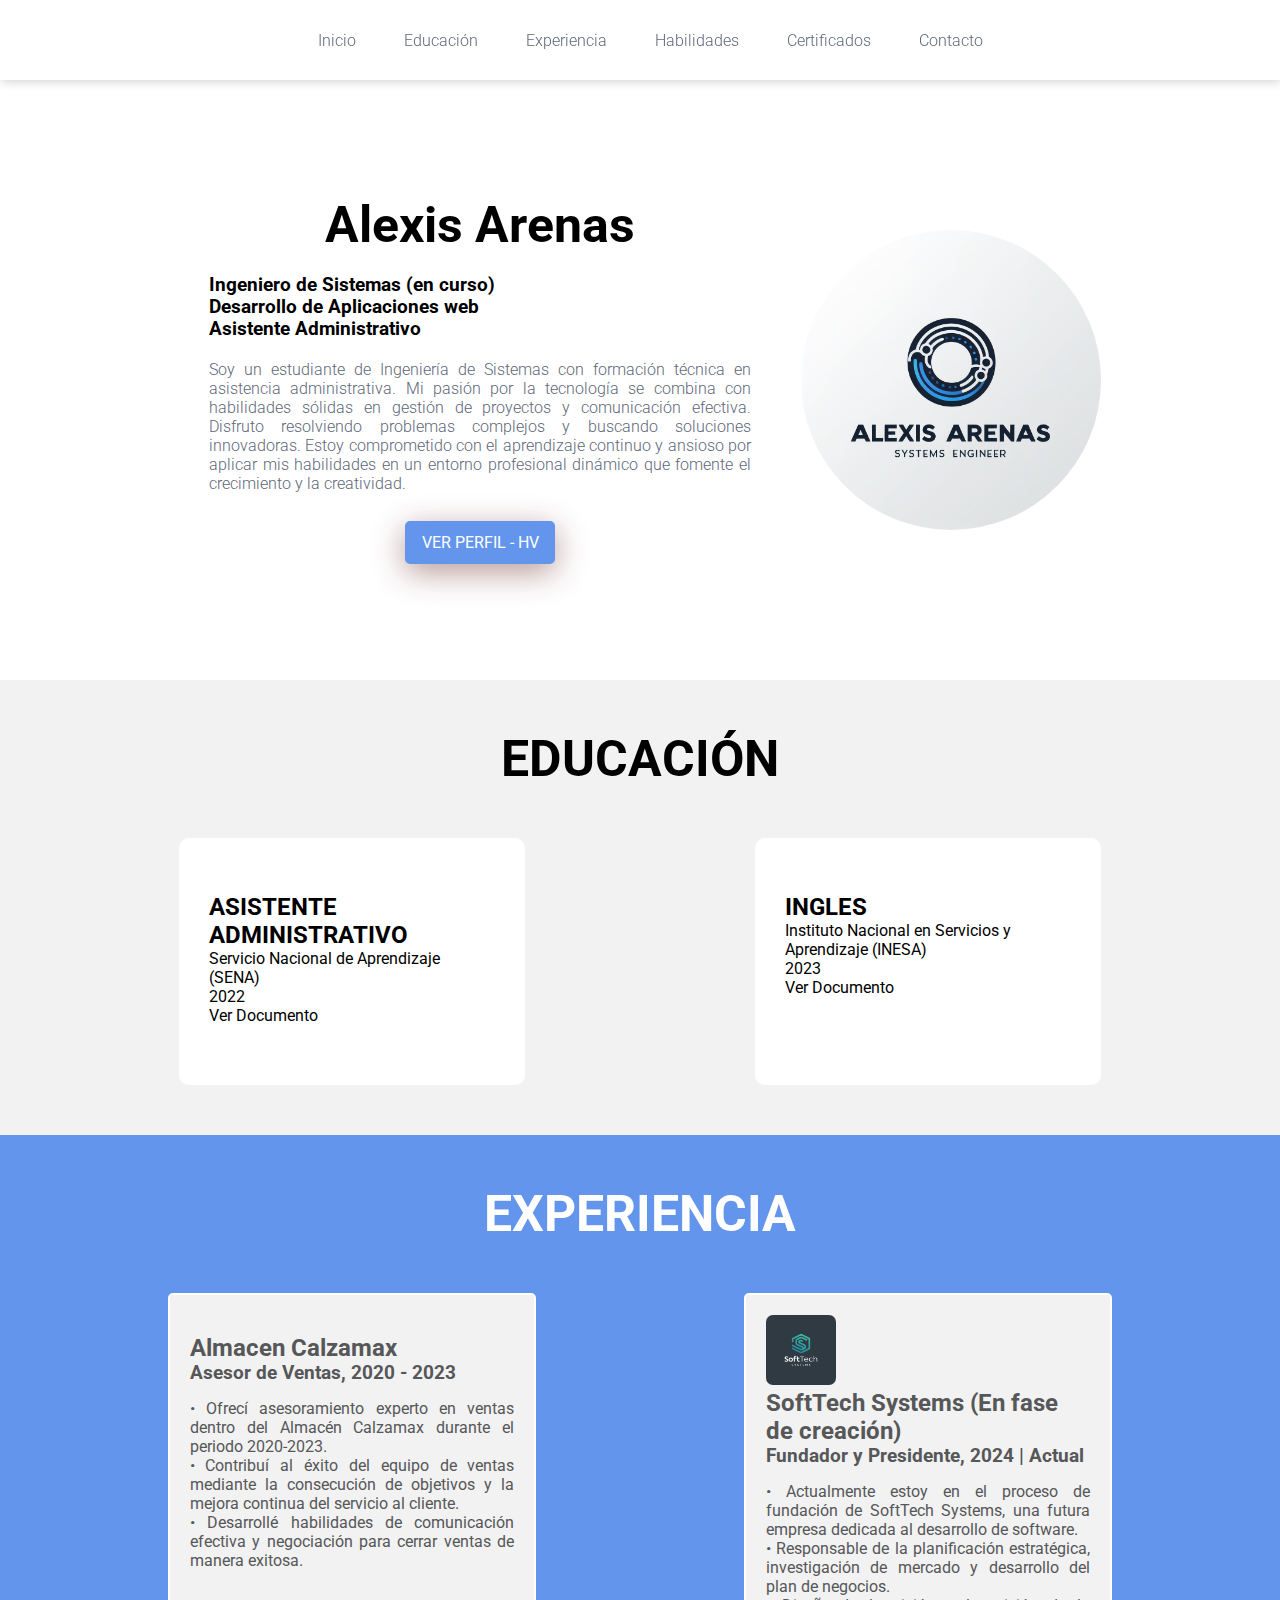
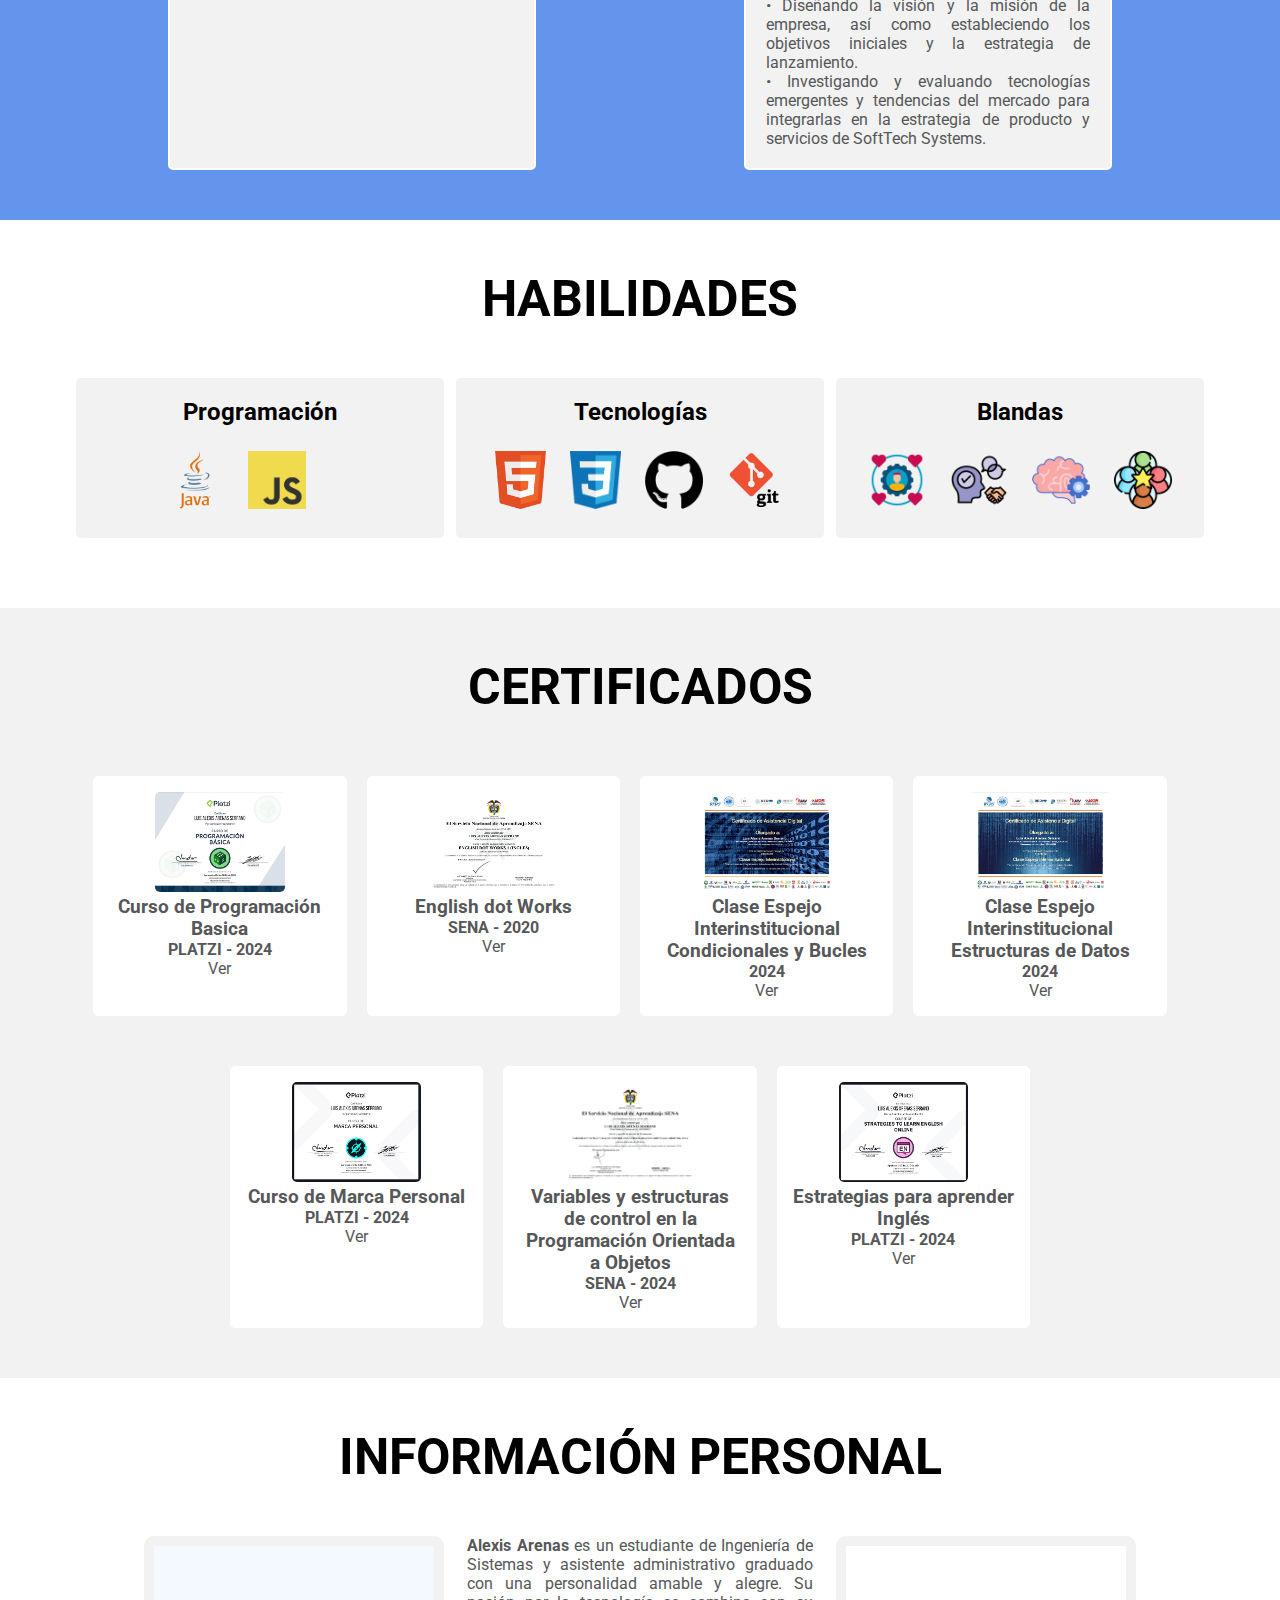
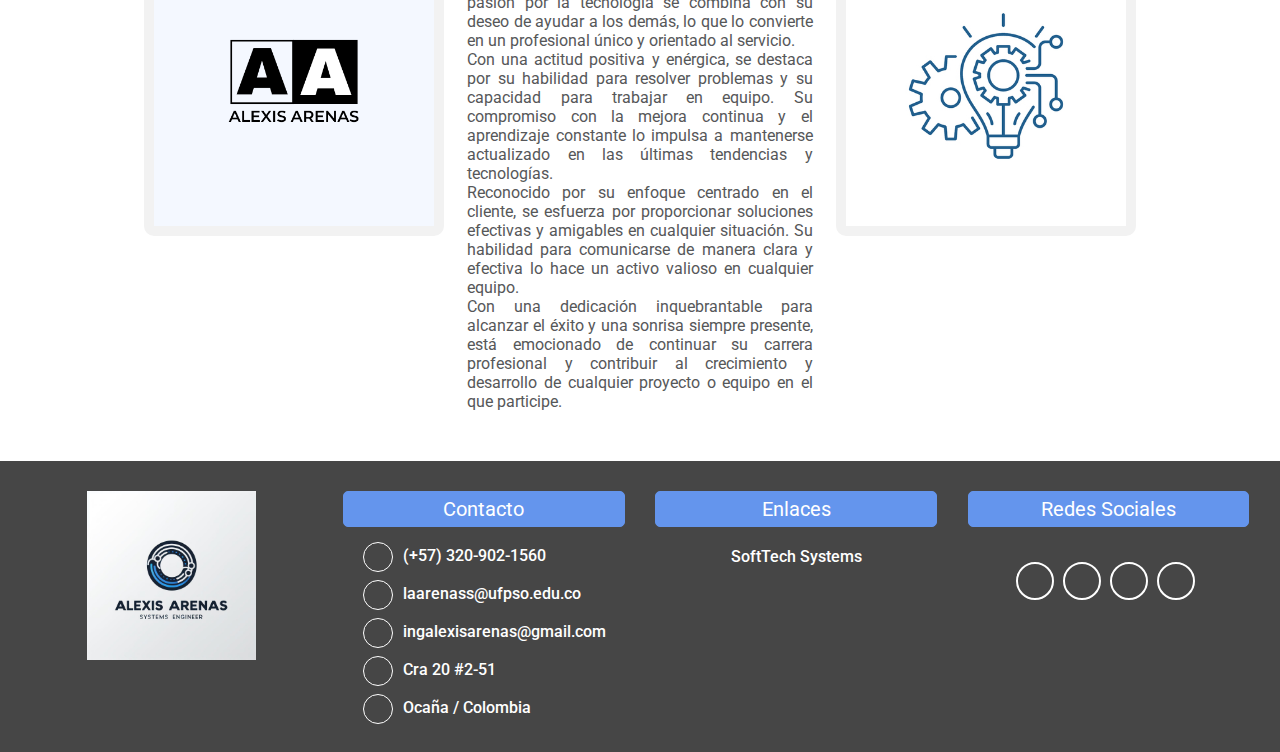
==== commit 0b8984a4: "Certificate Update" ====
--- a/index.html
+++ b/index.html
@@ -190,6 +190,18 @@
                     <h4>PLATZI - 2024</h4>
                     <a href="document/diploma-marca-personal.pdf" target="_blank">Ver</a>
                 </div>
+                <div class="certificate">
+                    <img src="img/Estructuras de Control.png" alt="Estructuras de control">
+                    <h3>Variables y estructuras de control en la Programación Orientada a Objetos</h3>
+                    <h4>SENA - 2024</h4>
+                    <a href="document/9121002985819CC1091969635C.pdf" target="_blank">Ver</a>
+                </div>
+                <div class="certificate">
+                    <img src="img/Estrategias de aprendizaje ingles.png" alt="Estrategias de Aprendizaje">
+                    <h3>Estrategias para aprender Inglés</h3>
+                    <h4>PLATZI - 2024</h4>
+                    <a href="document/diploma-estrategias-ingles.pdf" target="_blank">Ver</a>
+                </div>
             </div>
         </div>
     </section>
@@ -255,9 +267,9 @@
             <div class="social-media">            
                 <a href="https://www.linkedin.com/in/alexis-arenas-4880462b9?utm_source=share&utm_campaign=share_via&utm_content=profile&utm_medium=ios_app" target="_blank"><i class="fa-brands fa-linkedin"></i></a>
                 <a href="https://github.com/Alexis8125" target="_blank"><i class="fa-brands fa-github"></i></a>
-                <a href="#" target="_blank"><i class="fa-brands fa-facebook"></i></a>
-                <a href="#" target="_blank"><i class="fa-brands fa-twitter"></i></a>
-                <a href="#" target="_blank"><i class="fa-brands fa-instagram"></i></a>
+                <!-- <a href="#" target="_blank"><i class="fa-brands fa-facebook"></i></a> -->
+                <a href="https://x.com/alexxistech?s=21" target="_blank"><i class="fa-brands fa-twitter"></i></a>
+                <a href="https://www.instagram.com/ale_xis08125?igsh=MW1qMmJ4Ym1raGt6OQ%3D%3D&utm_source=qr" target="_blank"><i class="fa-brands fa-instagram"></i></a>
                 <!-- <a href="#" target="_blank"><i class="fa-brands fa-youtube"></i></a> -->
             </div>
         </div>
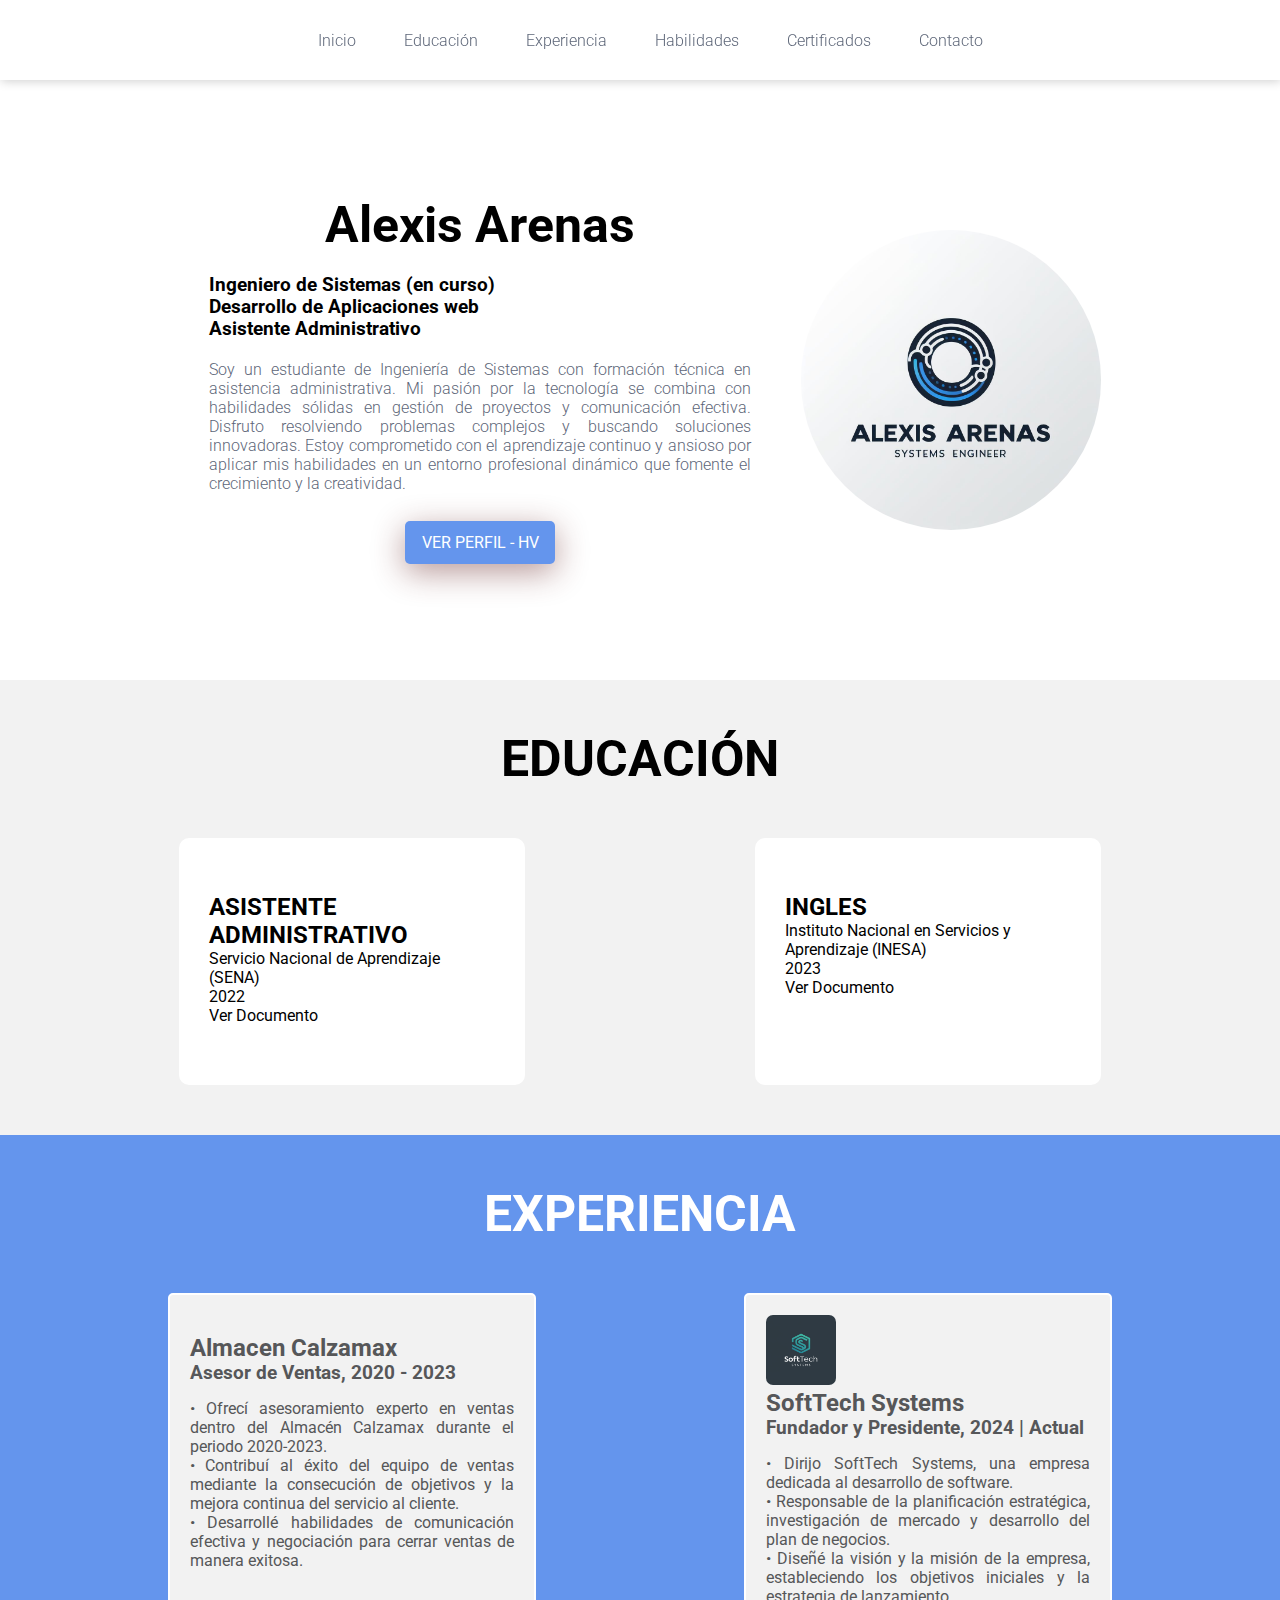
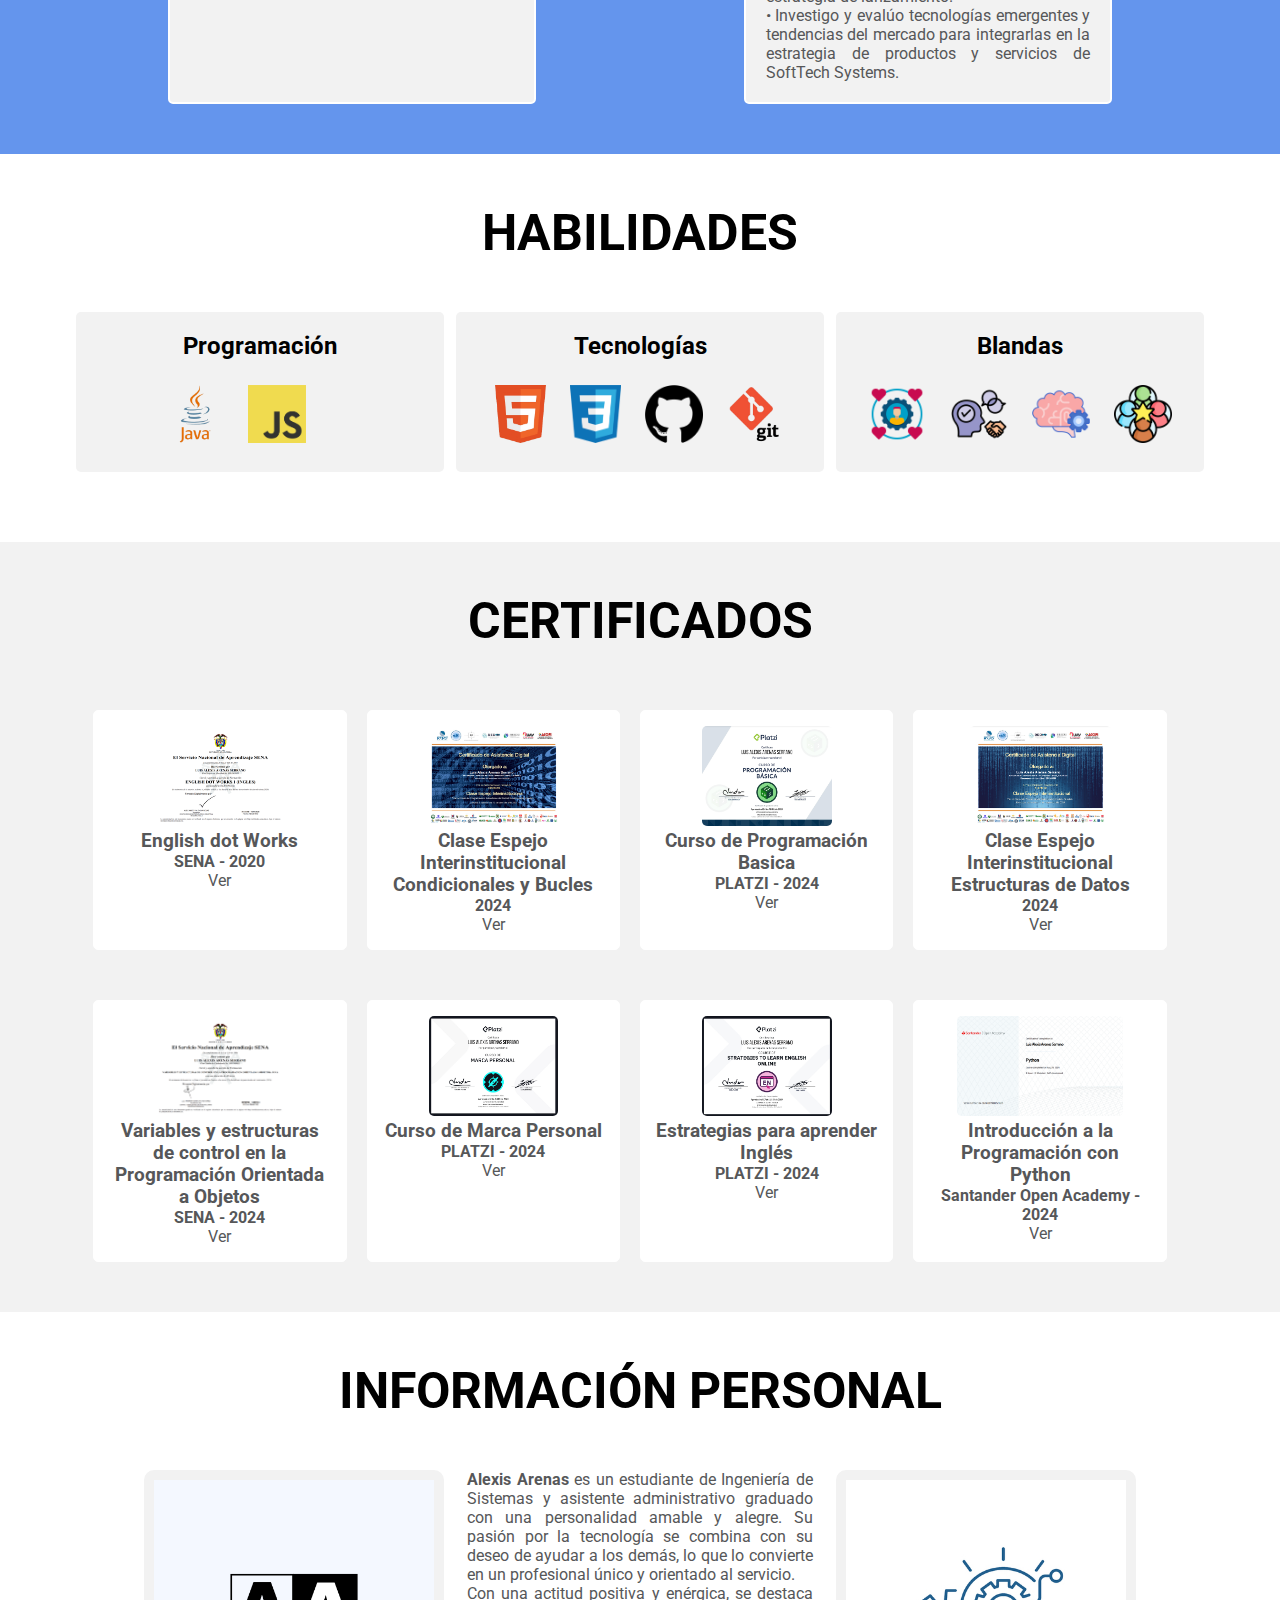
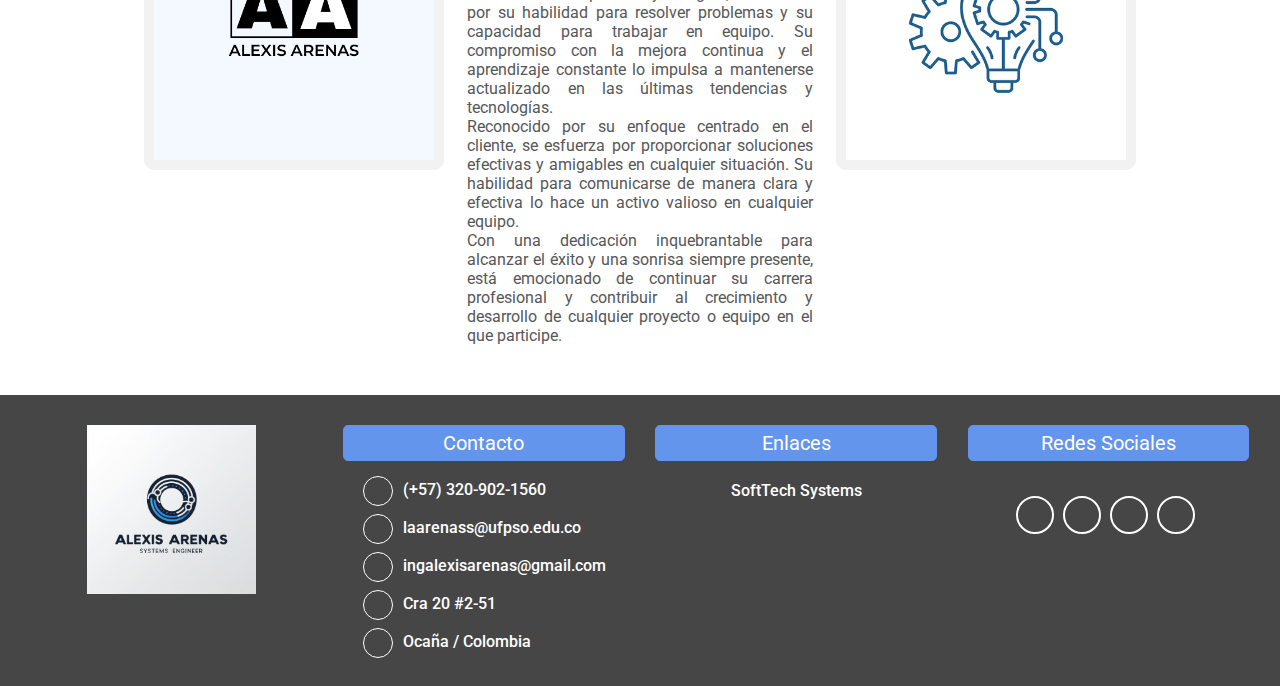
==== commit c508d131: "Information Update" ====
--- a/index.html
+++ b/index.html
@@ -86,24 +86,15 @@
                     <p>• Ofrecí asesoramiento experto en ventas dentro del Almacén Calzamax durante el periodo 2020-2023.</p>
                     <p>• Contribuí al éxito del equipo de ventas mediante la consecución de objetivos y la mejora continua del servicio al cliente.</p>
                     <p>• Desarrollé habilidades de comunicación efectiva y negociación para cerrar ventas de manera exitosa.</p>
-                </div> 
-                <!-- <div class="experience">
-                    <img src="img/mi_corral.jpeg" alt="Restaurante 'Mi Corral' " style="border-radius: 10%;">
-                    <h2>Restaurante "Mi Corral"</h2>
-                    <h3>Desarrollo de aplicación web
-                        para gestión de contabilidad, 2024 | En curso</h3>
-                    <p>• Lidero el equipo de desarrollo en el diseño e implementación de una aplicación web personalizada para la gestión eficiente de la contabilidad del restaurante "Mi Corral".</p>
-                    <p>• Colaboro estrechamente con el equipo de contabilidad y administración para comprender los requisitos específicos del negocio y traducirlos en características funcionales.</p>
-                    <p>• Implementamos tecnologías modernas para crear una plataforma intuitiva y fácil de usar, permitiendo al equipo del restaurante gestionar sus finanzas de manera efectiva.</p>
-                </div>                 -->
+                </div>
                 <div class="experience">
                     <img src="icons/logo_softech.png" alt="SoftTech Systems" style="border-radius: 10%;">
-                    <h2>SoftTech Systems (En fase de creación)</h2>
+                    <h2>SoftTech Systems</h2>
                     <h3>Fundador y Presidente, 2024 | Actual</h3>
-                    <p>• Actualmente estoy en el proceso de fundación de SoftTech Systems, una futura empresa dedicada al desarrollo de software.</p>
+                    <p>• Dirijo SoftTech Systems, una empresa dedicada al desarrollo de software.</p>
                     <p>• Responsable de la planificación estratégica, investigación de mercado y desarrollo del plan de negocios.</p>
-                    <p>• Diseñando la visión y la misión de la empresa, así como estableciendo los objetivos iniciales y la estrategia de lanzamiento.</p>
-                    <p>• Investigando y evaluando tecnologías emergentes y tendencias del mercado para integrarlas en la estrategia de producto y servicios de SoftTech Systems.</p>
+                    <p>• Diseñé la visión y la misión de la empresa, estableciendo los objetivos iniciales y la estrategia de lanzamiento.</p>
+                    <p>• Investigo y evalúo tecnologías emergentes y tendencias del mercado para integrarlas en la estrategia de productos y servicios de SoftTech Systems.</p>
                 </div>
             </div>
         </div>
@@ -161,46 +152,52 @@
             </div>            
             <div class="content-certificados">
                 <div class="certificate">
+                    <img src="img/English dot works 1.png" alt="English Dot Works">
+                    <h3>English dot Works</h3>
+                    <h4>SENA - 2020</h4>
+                    <a href="document/Certificado English dot works 1.pdf" target="_blank">Ver</a>
+                </div>
+                <div class="certificate">
+                    <img src="img/Clase espejo I.png" alt="Clase Espejo I">
+                    <h3>Clase Espejo Interinstitucional Condicionales y Bucles</h3>
+                    <h4>2024</h4>
+                    <a href="document/Certificado clase espejo I.pdf" target="_blank">Ver</a>
+                </div>
+                <div class="certificate">
                     <img src="img/Programación Basica.png" alt="Programación Basica">
                     <h3>Curso de Programación Basica</h3>
                     <h4>PLATZI - 2024</h4>
                     <a href="document/diploma-programacion-basica.pdf" target="_blank">Ver</a>
                 </div>
                 <div class="certificate">
-                    <img src="img/English dot works 1.png" alt="English Dot Works">
-                    <h3>English dot Works</h3>
-                    <h4>SENA - 2020</h4>
-                    <a href="document/Certificado English dot works 1.pdf" target="_blank">Ver</a>
-                </div>
-                <div class="certificate">
-                    <img src="img/Clase espejo I.png" alt="Clase Espejo I">
-                    <h3>Clase Espejo Interinstitucional Condicionales y Bucles</h3>
-                    <h4>2024</h4>
-                    <a href="document/Certificado clase espejo I.pdf" target="_blank">Ver</a>
-                </div>
-                <div class="certificate">
                     <img src="img/Clase espejo II.png" alt="Clase Espejo II">
                     <h3>Clase Espejo Interinstitucional Estructuras de Datos</h3>
                     <h4>2024</h4>
                     <a href="document/Certificado clase espejo II.pdf" target="_blank">Ver</a>
                 </div>
                 <div class="certificate">
+                    <img src="img/Estructuras de Control.png" alt="Estructuras de control">
+                    <h3>Variables y estructuras de control en la Programación Orientada a Objetos</h3>
+                    <h4>SENA - 2024</h4>
+                    <a href="document/9121002985819CC1091969635C.pdf" target="_blank">Ver</a>
+                </div>
+                <div class="certificate">
                     <img src="img/Marca_perspnal.png" alt="Curso Marca Personal">
                     <h3>Curso de Marca Personal</h3>
                     <h4>PLATZI - 2024</h4>
                     <a href="document/diploma-marca-personal.pdf" target="_blank">Ver</a>
                 </div>
                 <div class="certificate">
-                    <img src="img/Estructuras de Control.png" alt="Estructuras de control">
-                    <h3>Variables y estructuras de control en la Programación Orientada a Objetos</h3>
-                    <h4>SENA - 2024</h4>
-                    <a href="document/9121002985819CC1091969635C.pdf" target="_blank">Ver</a>
-                </div>
-                <div class="certificate">
                     <img src="img/Estrategias de aprendizaje ingles.png" alt="Estrategias de Aprendizaje">
                     <h3>Estrategias para aprender Inglés</h3>
                     <h4>PLATZI - 2024</h4>
                     <a href="document/diploma-estrategias-ingles.pdf" target="_blank">Ver</a>
+                </div>
+                <div class="certificate">
+                    <img src="img/python.png" alt="Python bases">
+                    <h3>Introducción a la Programación con Python</h3>
+                    <h4>Santander Open Academy - 2024</h4>
+                    <a href="document/Python.pdf" target="_blank">Ver</a>
                 </div>
             </div>
         </div>
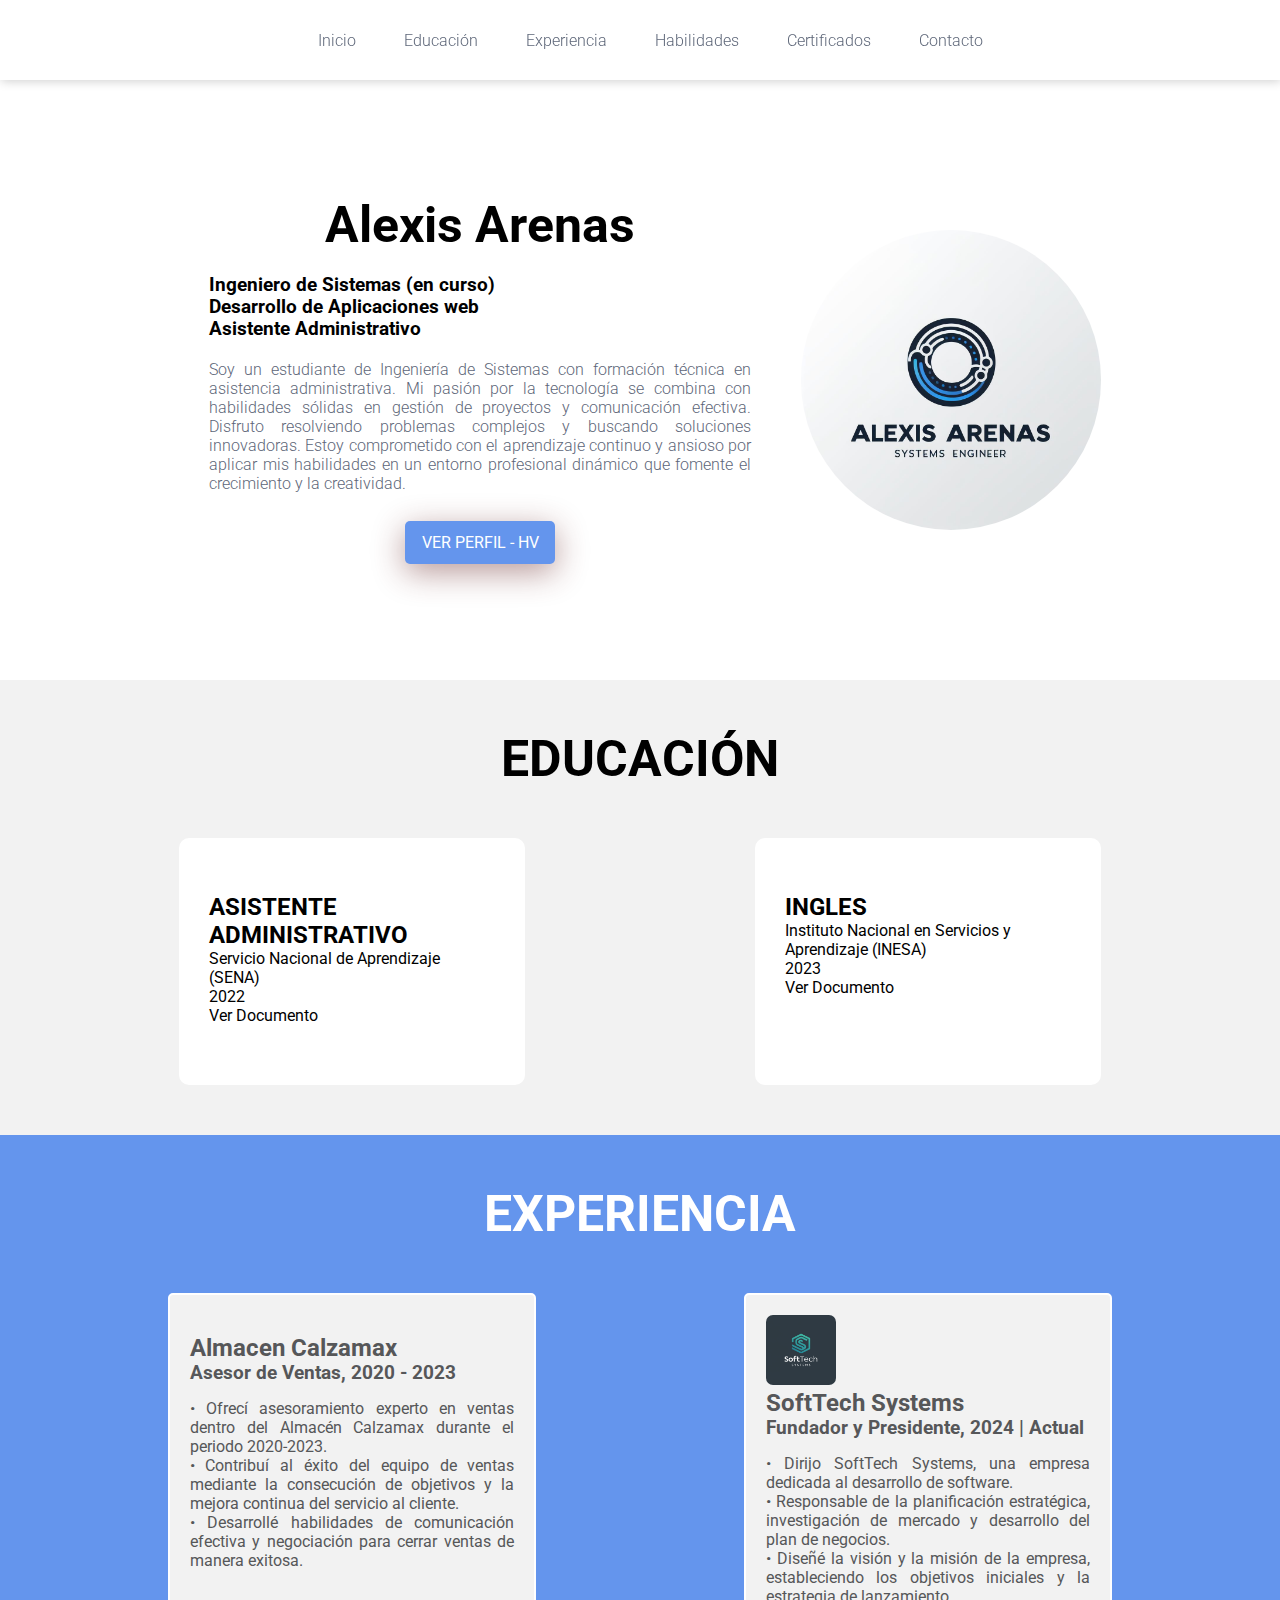
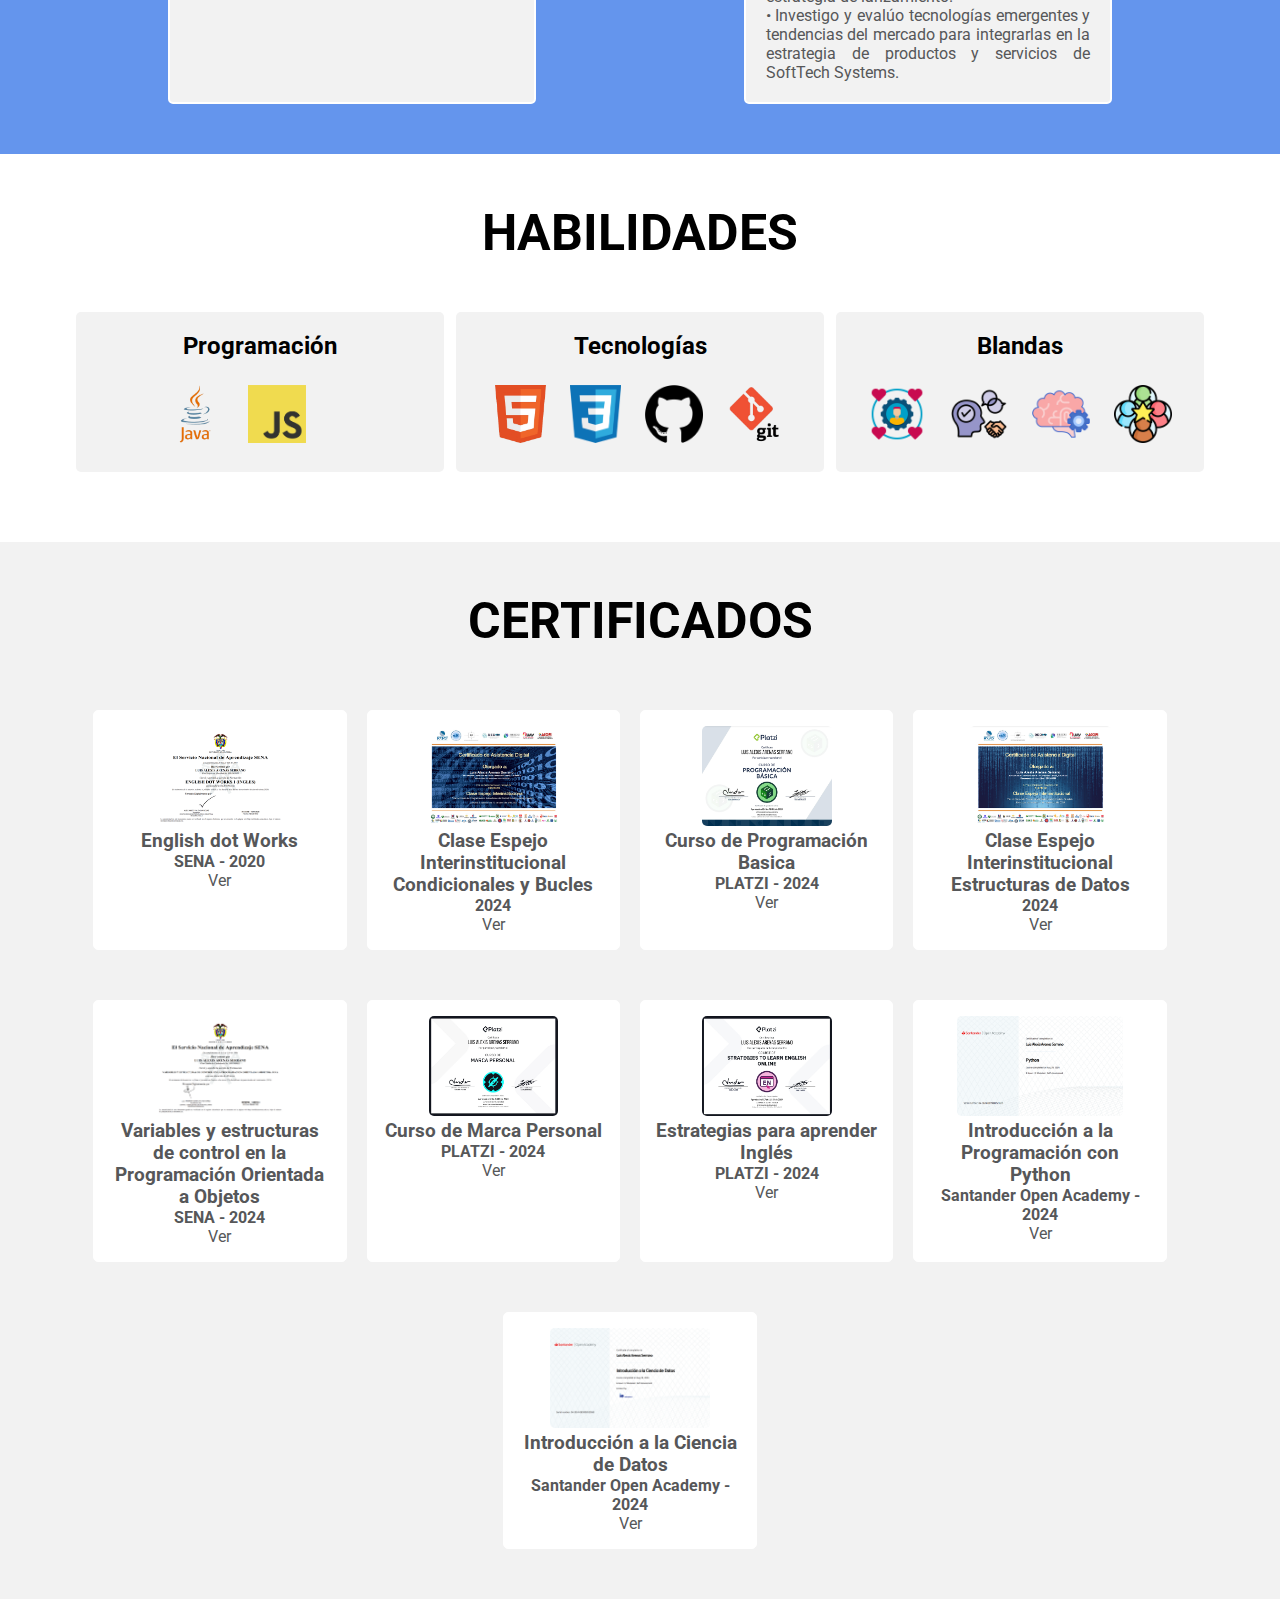
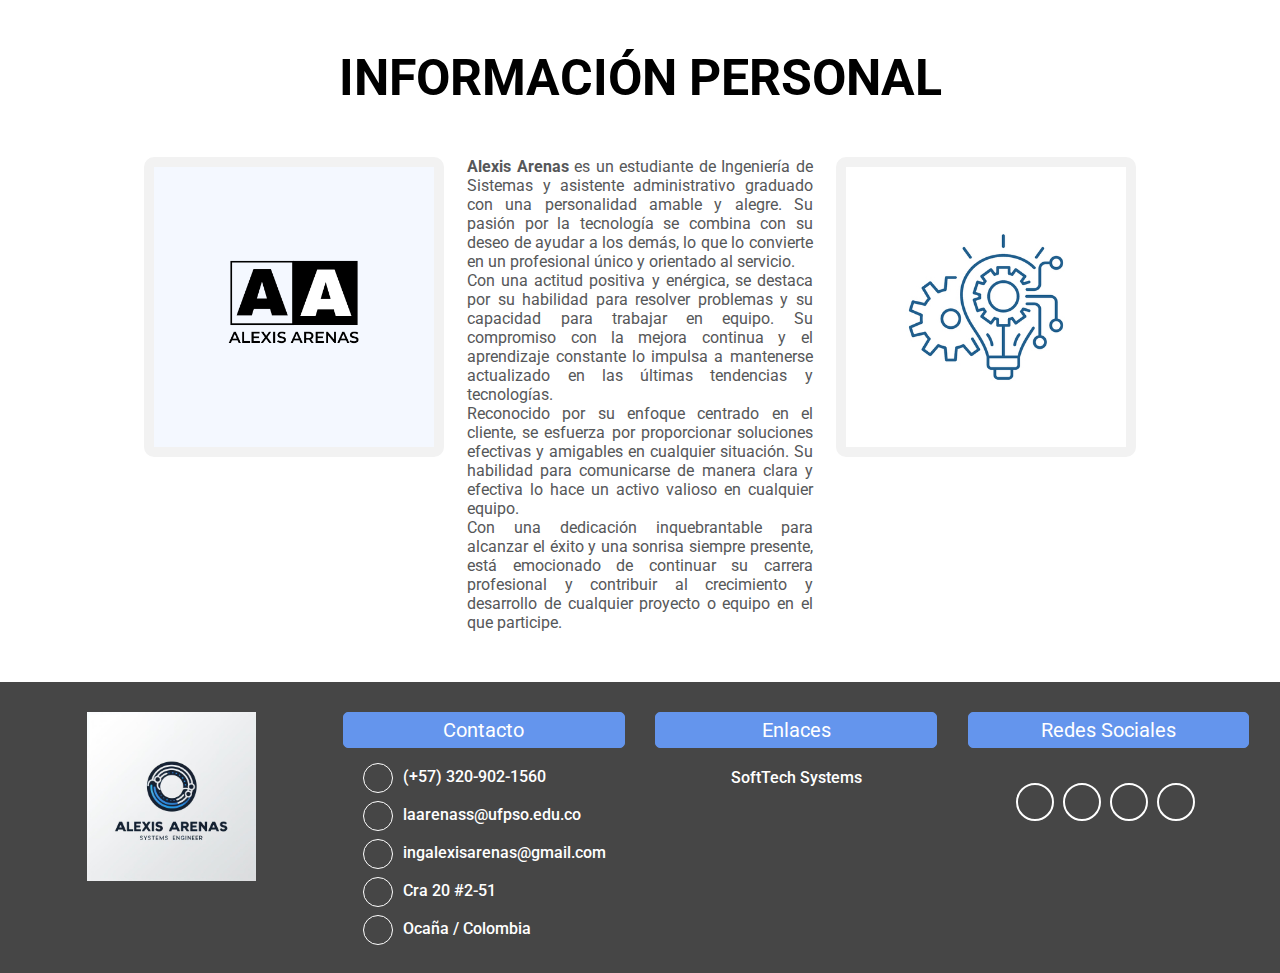
==== commit 3947f199: "new certificate" ====
--- a/index.html
+++ b/index.html
@@ -199,6 +199,12 @@
                     <h4>Santander Open Academy - 2024</h4>
                     <a href="document/Python.pdf" target="_blank">Ver</a>
                 </div>
+                <div class="certificate">
+                    <img src="img/ciencia de datos.png" alt="Ciencia de datos">
+                    <h3>Introducción a la Ciencia de Datos</h3>
+                    <h4>Santander Open Academy - 2024</h4>
+                    <a href="document/Ciencia de datos.pdf" target="_blank">Ver</a>
+                </div>
             </div>
         </div>
     </section>
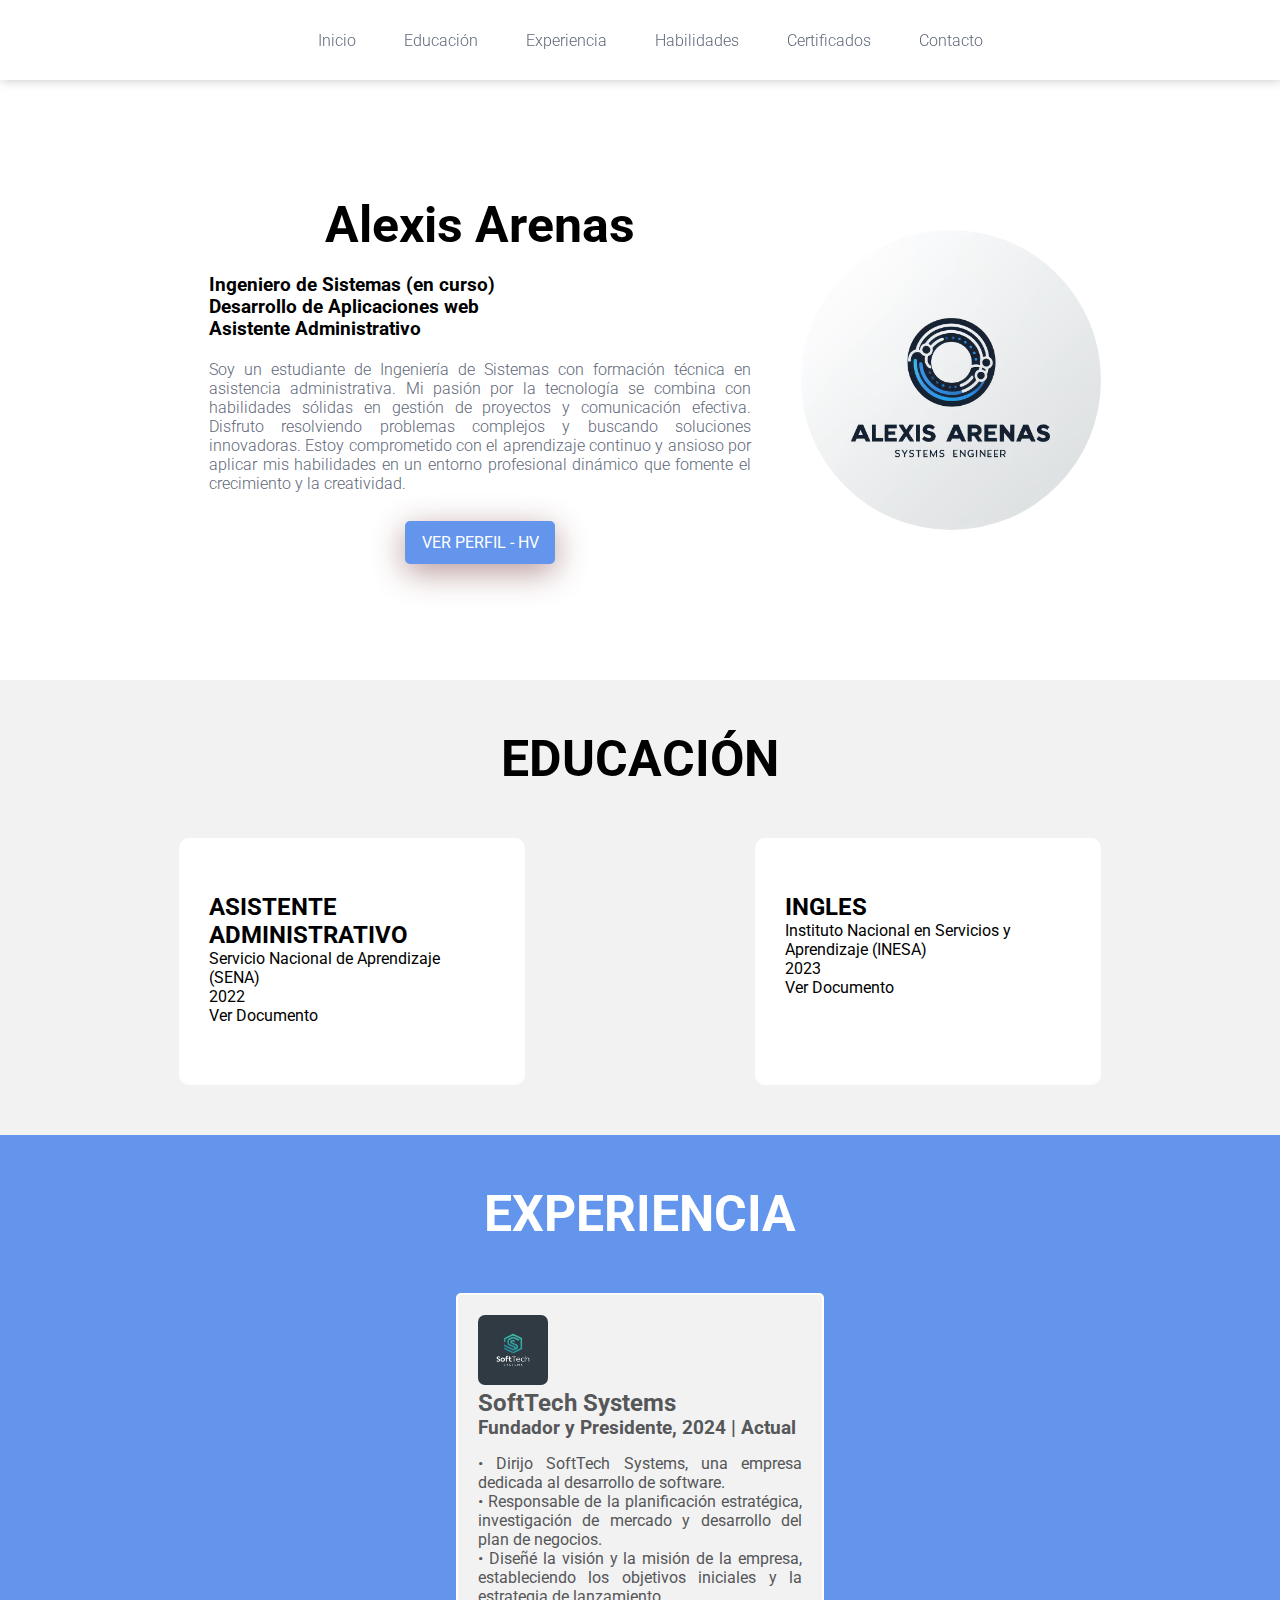
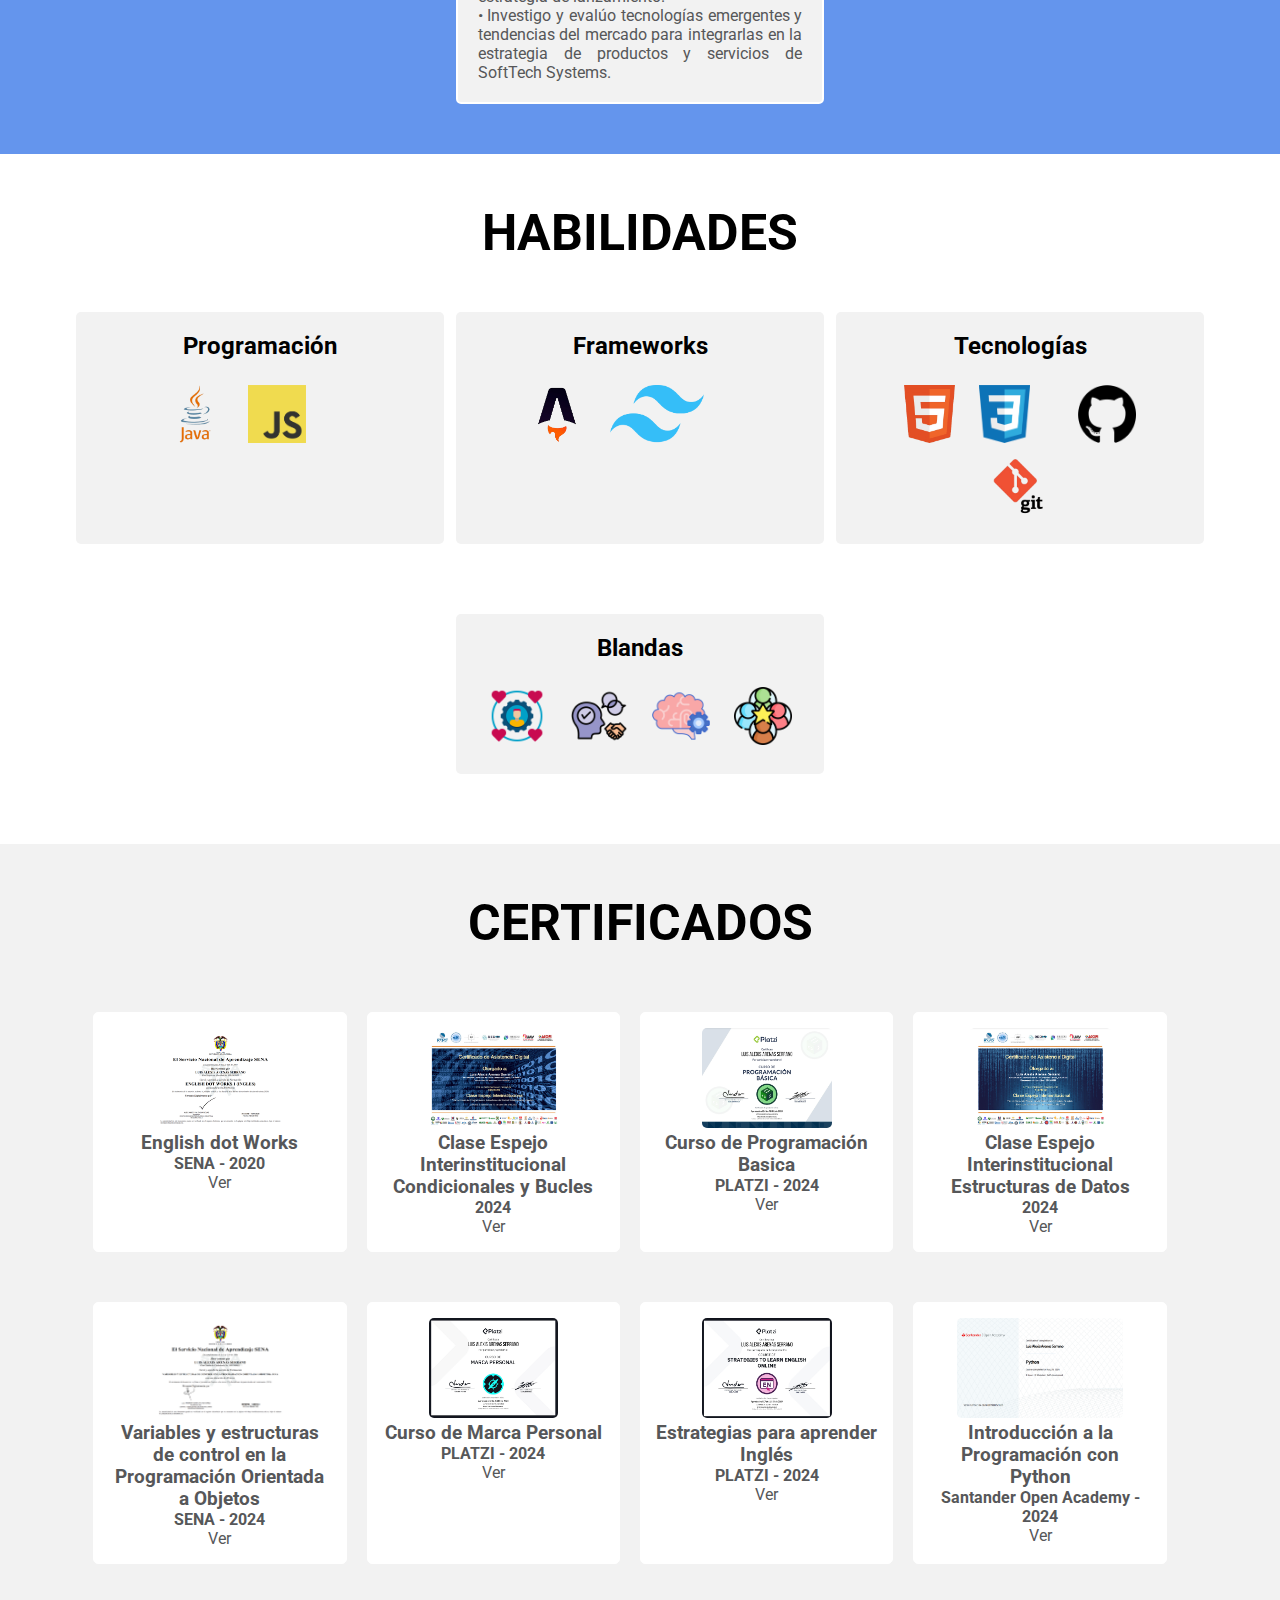
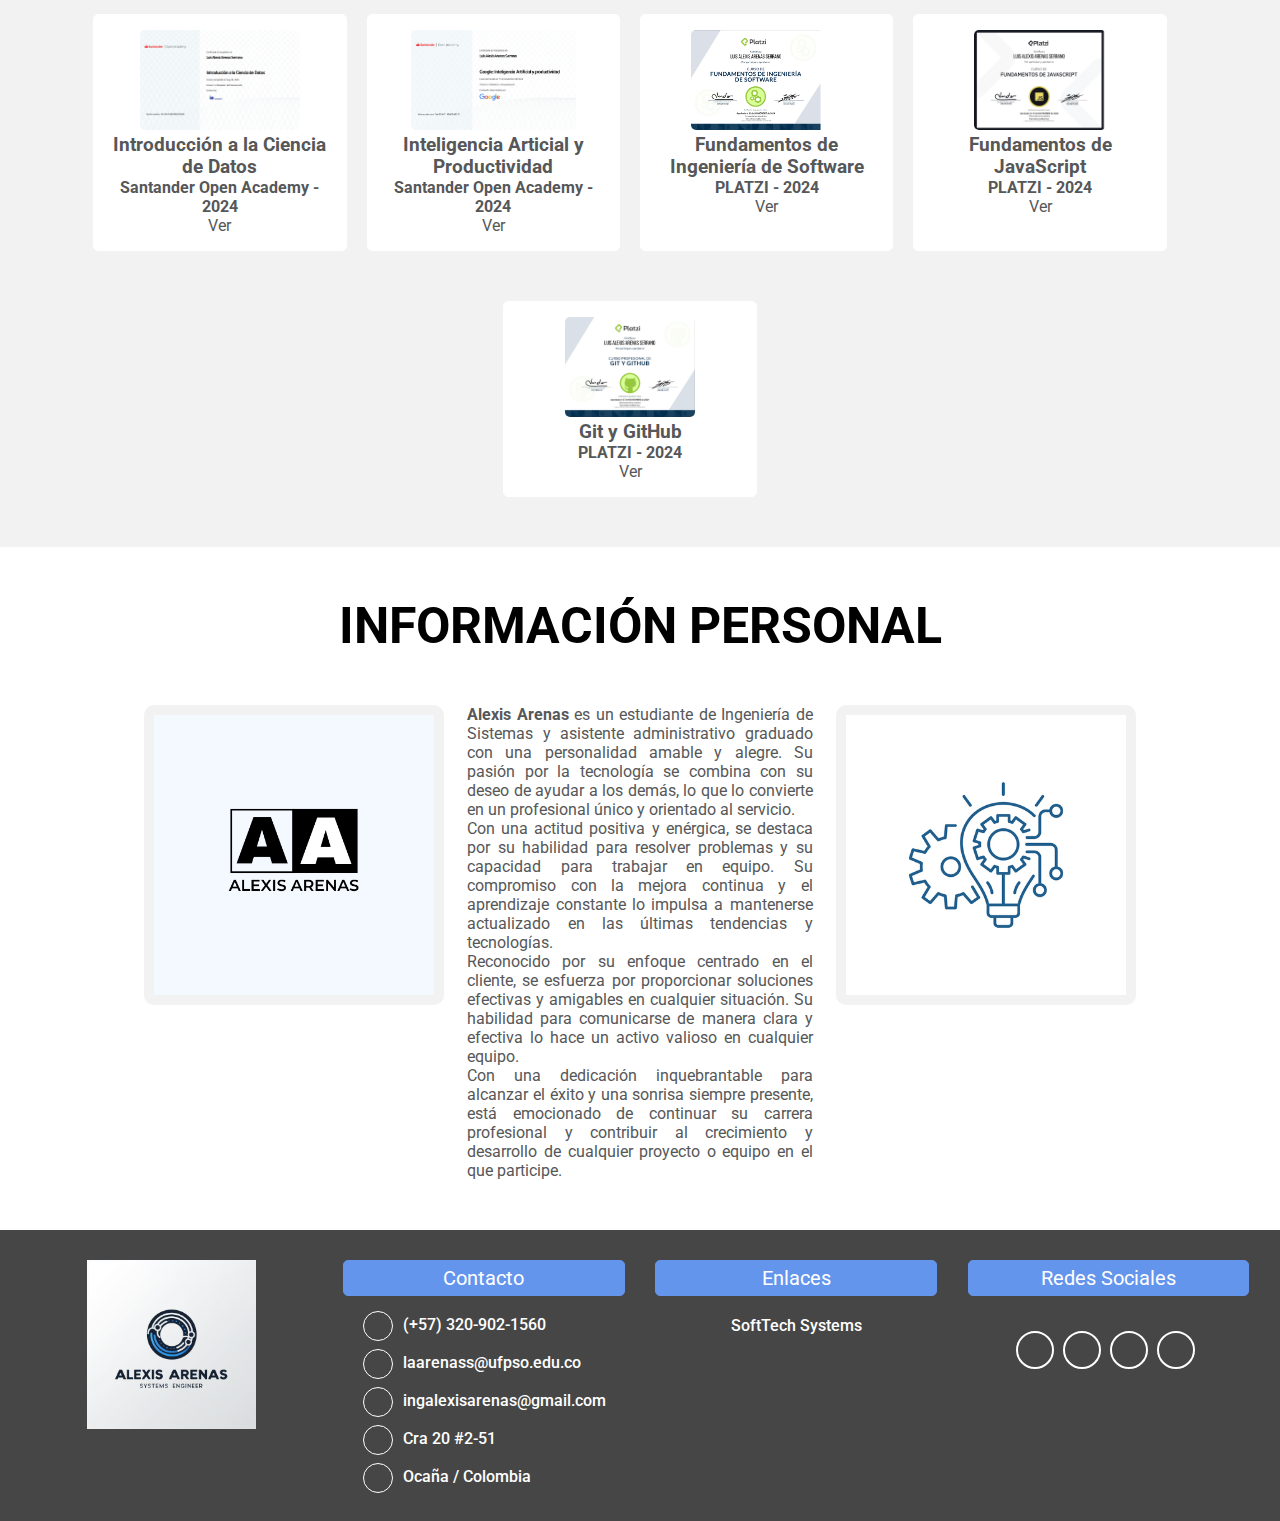
==== commit 282c7a7f: "Add new certificates" ====
--- a/index.html
+++ b/index.html
@@ -43,7 +43,7 @@
                         <!-- <h3>Ingeniero de Sistemas (en curso)</h3> -->
                     </div>
                     <p>Soy un estudiante de Ingeniería de Sistemas con formación técnica en asistencia administrativa. Mi pasión por la tecnología se combina con habilidades sólidas en gestión de proyectos y comunicación efectiva. Disfruto resolviendo problemas complejos y buscando soluciones innovadoras. Estoy comprometido con el aprendizaje continuo y ansioso por aplicar mis habilidades en un entorno profesional dinámico que fomente el crecimiento y la creatividad.</p>
-                    <a href="document/Currículum Vitae CV .pdf" target="_blank">Ver perfil - HV</a>
+                    <a href="document/Currículum Vitae CV Alexis Arenas.pdf" target="_blank">Ver perfil - HV</a>
                 </section>
                 <img src="img/logo_alexis.png" alt="Foto de Perfil">
             </section>
@@ -57,6 +57,7 @@
                     <h1>EDUCACIÓN</h1>
                 </div>
                 <div class="articulo">
+                    <i class="fa-solid fa-handshake-angle"></i>
                     <h3>Asistente Administrativo</h3>
                     <p>Servicio Nacional de Aprendizaje (SENA)</p>
                     <p>2022</p>
@@ -64,6 +65,7 @@
                 </div>
                 <div class="articulo">
                     <!-- <img src="icons/language-solid.svg" alt="" class="icons_images"> -->
+                    <i class="fa-solid fa-language"></i>
                     <h3>Ingles</h3>
                     <p>Instituto Nacional en Servicios y Aprendizaje (INESA)</p>
                     <p>2023</p>
@@ -79,14 +81,14 @@
                 <div class="title">
                     <h1>EXPERIENCIA</h1>
                 </div>
-                <div class="experience">
+                <!-- <div class="experience">
                     <img src="" alt="">
                     <h2>Almacen Calzamax</h2>
                     <h3>Asesor de Ventas, 2020 - 2023</h3>
                     <p>• Ofrecí asesoramiento experto en ventas dentro del Almacén Calzamax durante el periodo 2020-2023.</p>
                     <p>• Contribuí al éxito del equipo de ventas mediante la consecución de objetivos y la mejora continua del servicio al cliente.</p>
                     <p>• Desarrollé habilidades de comunicación efectiva y negociación para cerrar ventas de manera exitosa.</p>
-                </div>
+                </div> -->
                 <div class="experience">
                     <img src="icons/logo_softech.png" alt="SoftTech Systems" style="border-radius: 10%;">
                     <h2>SoftTech Systems</h2>
@@ -113,6 +115,13 @@
                     <img src="" alt="" title="" class="softskills">
                     <img src="" alt="" title="" class="softskills">
                 </div>
+                <div class="skills">
+                    <h2>Frameworks</h2>
+                    <img src="icons/astro_logo-removebg-preview.png" alt="" title="" class="softskills">
+                    <img src="icons/Tailwind_logo.png" alt="" title="" class="softskills">
+                    <img src="" alt="" title="" class="softskills">
+                    <img src="" alt="" title="" class="softskills">
+                </div>
                 <!-- <div class="skills">
                     <h2>Frameworks</h2>
                     <img src="" alt="" title="" class="softskills">
@@ -131,6 +140,7 @@
                     <h2>Tecnologías</h2>
                     <img src="icons/html_logo.png" alt="" title="" class="softskills">
                     <img src="icons/css_logo.png" alt="" title="" class="softskills">
+                    <img src="https://seeklogo.com/images/N/nodejs-logo-FBE122E377-seeklogo.com.png" alt="" title="" class="softskills">
                     <img src="icons/github_logo.png" alt="" title="" class="softskills">
                     <img src="icons/git_logo.png" alt="" title="" class="softskills">
                 </div>
@@ -204,6 +214,30 @@
                     <h3>Introducción a la Ciencia de Datos</h3>
                     <h4>Santander Open Academy - 2024</h4>
                     <a href="document/Ciencia de datos.pdf" target="_blank">Ver</a>
+                </div>
+                <div class="certificate">
+                    <img src="img/IA.png" alt="Ciencia de datos">
+                    <h3>Inteligencia Articial y Productividad</h3>
+                    <h4>Santander Open Academy - 2024</h4>
+                    <a href="document/certificado-IA.pdf" target="_blank">Ver</a>
+                </div>
+                <div class="certificate">
+                    <img src="img/ing-software.png" alt="Ciencia de datos">
+                    <h3>Fundamentos de Ingeniería de Software</h3>
+                    <h4>PLATZI - 2024</h4>
+                    <a href="document/diploma-ingenieria.pdf" target="_blank">Ver</a>
+                </div>
+                <div class="certificate">
+                    <img src="img/Java-script.png" alt="Ciencia de datos">
+                    <h3>Fundamentos de JavaScript</h3>
+                    <h4>PLATZI - 2024</h4>
+                    <a href="document/diploma-javascript.pdf" target="_blank">Ver</a>
+                </div>
+                <div class="certificate">
+                    <img src="img/git-github.png" alt="Ciencia de datos">
+                    <h3>Git y GitHub</h3>
+                    <h4>PLATZI - 2024</h4>
+                    <a href="document/diploma-git-github.pdf" target="_blank">Ver</a>
                 </div>
             </div>
         </div>
--- a/css/style.css
+++ b/css/style.css
@@ -168,6 +168,7 @@
     border-radius: 10px;
     padding: 45px 30px 60px 30px;
     transition: all ease-in-out .5s;
+    color: #000;
 }
 
 .articulo:hover{
